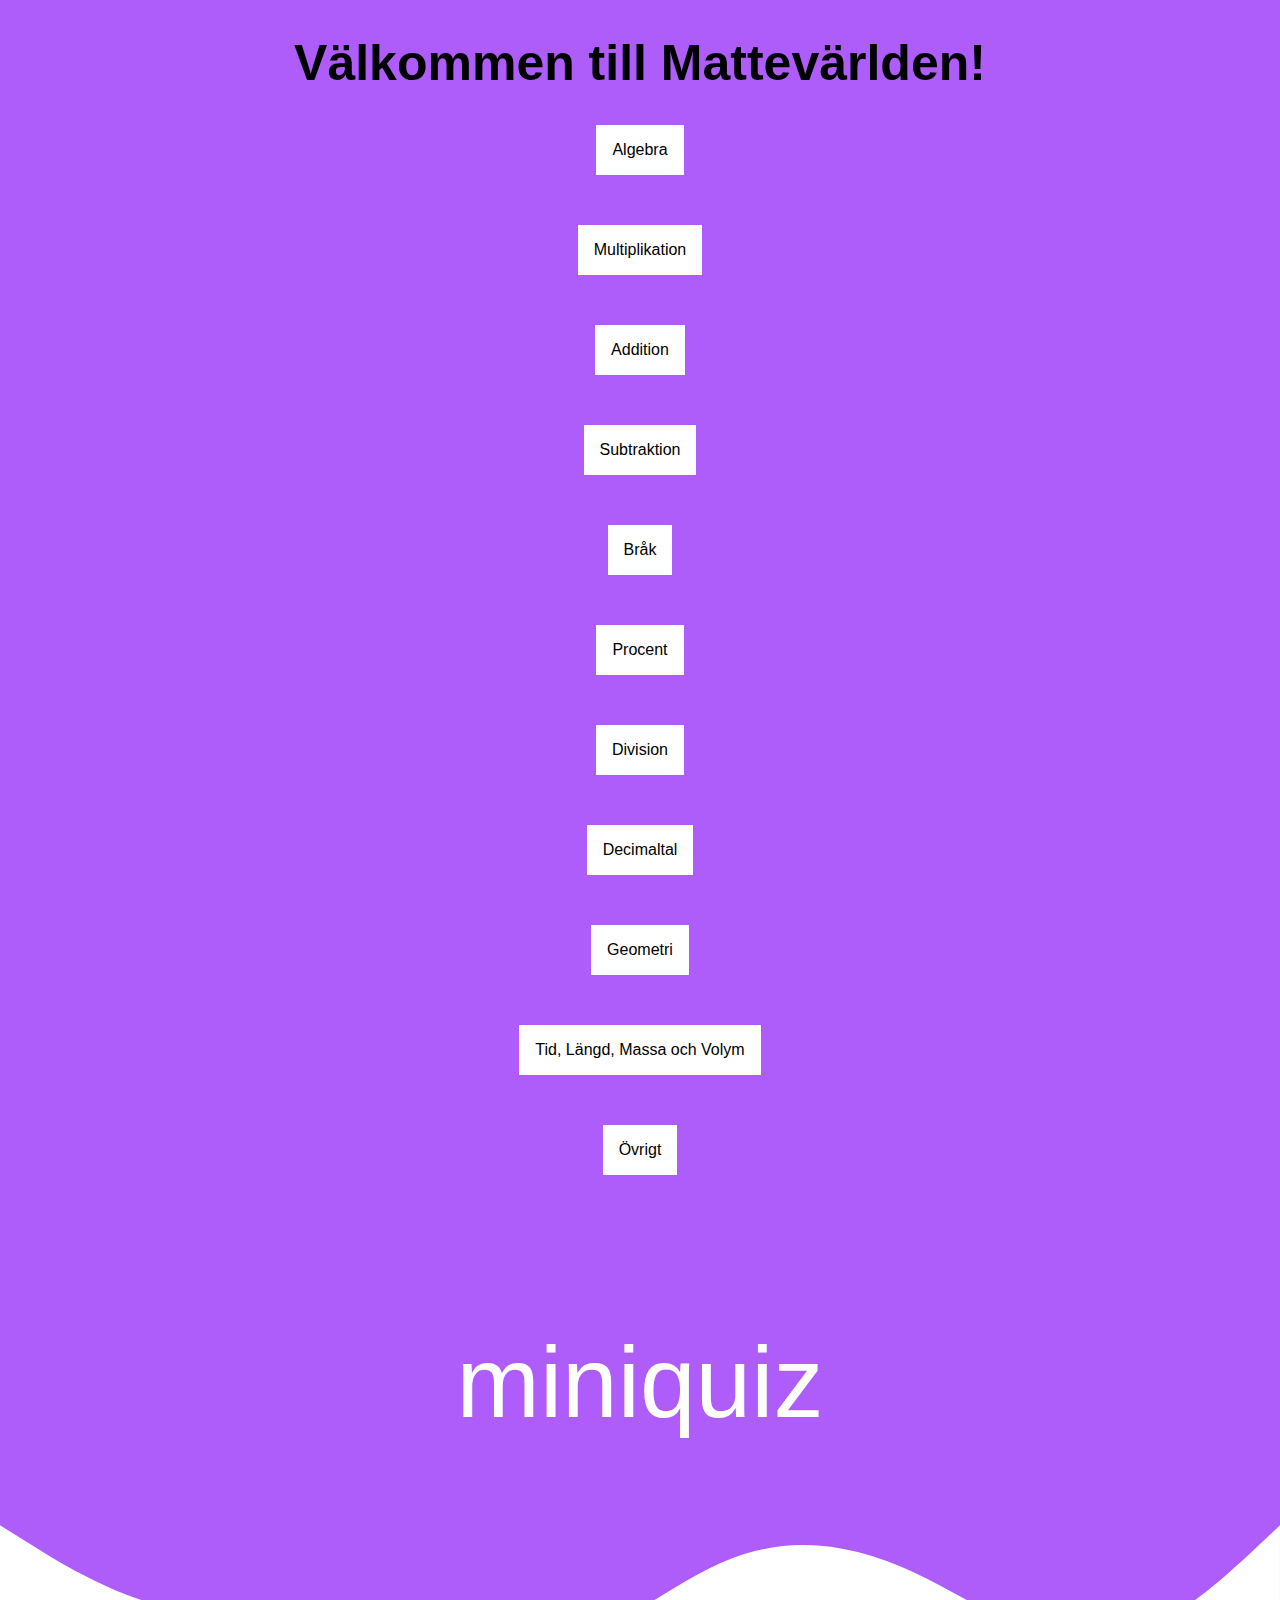
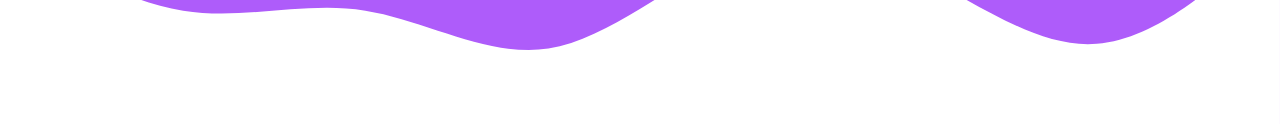
==== index.html @ a04ed762 "Merge branch 'main' into main" ====
<!DOCTYPE html> 
<html>
    <body>
        <head>
            <script src="script.js"></script>
            <link rel="preconnect" href="https://fonts.gstatic.com">
 
            <link href="https://fonts.googleapis.com/css2?family=Cairo&display=swap" rel="stylesheet"> 
            <link rel="stylesheet" href="css.css">
            <meta name="viewport" content="width-device-width, initial-scale=1.0, maximum-scale=1.0, user-scalable=0">
            <title>Mattevärlden</title>

            <link href="https://fonts.googleapis.com/css2?family=Cairo&display=swap" rel="stylesheet"> <link rel="stylesheet" href="css.css">
            <meta name="viewport" content="width-device-width, initial-scale=1.0, maximum-scale=1.0, user-scalable=0">
 
        </head>
        <h1 class="välkommen">Välkommen till Mattevärlden!</h1>
        <div class="margin-bottom">
            <div class="dropdown">
                <button class="dropbtn">Algebra</button>
                <div class="center">
                    <div class="dropdown-content">
                        <a href="https://www.youtube.com/watch?v=0Ds8LpSkqWY">Algebramaskinen</a>
                        <a href="http://www.matteva.fi/algebra/index.html">matteva algebra</a>
                        <a href="https://www.kimsmatematik.com/algebra.html">Kims matematik algebra</a>
                        <a href="https://www.elevspel.se/amnen/matematik/7402-algebra-grunderna.html">elevspel grunderna algebra</a>
                    </div>
                </div>
            </div>
        </div>
        <div class="margin-bottom">
            <div class="dropdown">
                <button class="dropbtn">Multiplikation</button>
                <div class="center">
                    <div class="dropdown-content">
                        <a href="http://www.matteva.fi/huvudrakning/tabellerna.html">Multiplikationstabeller Matteva </a>
                        <a href=https://www.elevspel.se/amnen/matematik/multiplikation.html>elevspel multiplikation</a>
                        <a href=https://www.kimsmatematik.com/multiplikation.html>Kims matematik multiplikation</a>
                        <a href="https://www.youtube.com/watch?v=QqYTL4wfKlo&list=PLWqUkjggl9QwS7i_dZrJ0aIA1PN2AF0GY">Gåspennan 2:an Multiplikationstabell</a>
                        <a href="https://www.youtube.com/watch?v=zatueLO0IRU&list=PLWqUkjggl9QwS7i_dZrJ0aIA1PN2AF0GY&index=3">Gåspennan 3:an Multiplikationstabell</a>
                        <a href="https://www.youtube.com/watch?v=xHz5SS0JpMU&list=PLWqUkjggl9QwS7i_dZrJ0aIA1PN2AF0GY&index=2">Gåspennan 4:an Multiplikationstabell</a>
                        <a href="https://www.youtube.com/watch?v=DYUSud6bGHw&list=PLWqUkjggl9QwS7i_dZrJ0aIA1PN2AF0GY&index=4">Gåspennan 5:an Multiplikationstabell</a>
                        <a href="https://www.youtube.com/watch?v=RJeK7eruksA&list=PLWqUkjggl9QwS7i_dZrJ0aIA1PN2AF0GY&index=5">Gåspennan 6:an Multiplikationstabell</a>
                        <a href="https://www.youtube.com/watch?v=IQt0b15n0yI&list=PLWqUkjggl9QwS7i_dZrJ0aIA1PN2AF0GY&index=6">Gåspennan 7:an Multiplikationstabell</a>
                        <a href="https://www.youtube.com/watch?v=Jrm916RnT2Y&list=PLWqUkjggl9QwS7i_dZrJ0aIA1PN2AF0GY&index=8">Gåspennan 8:an Multiplikationstabell</a>
                        <a href="https://www.youtube.com/watch?v=sK-Ppu2NeN8&list=PLWqUkjggl9QwS7i_dZrJ0aIA1PN2AF0GY&index=7">Gåspennan 9:an Multiplikationstabell</a>
                    </div>
                </div>
            </div>
        </div>
        <div class="margin-bottom">
            <div class="dropdown">
                <button class="dropbtn">Addition</button>
                <div class="center">
                    <div class="dropdown-content">
                        <a href="https://www.kimsmatematik.com/subtraktion.html">Kims matematik addition</a>
                        <a href=https://www.elevspel.se/amnen/matematik/addition.html>Elevspel Addition</a>
                    </div>
                </div>
            </div>
        </div>
        <div class="margin-bottom">
            <div class="dropdown">
                <button class="dropbtn">Subtraktion</button>
                <div class="center">
                    <div class="dropdown-content">
                        <a href="#">N/A</a>
                        <a href="#">N/A</a>
                        <a href="#">N/A</a>
                    </div>
                </div>
            </div>
        </div>
        <div class="margin-bottom">
            <div class="dropdown">
                <button class="dropbtn">Bråk</button>
                <div class="center">
                    <div class="dropdown-content">
                        <a href="#">N/A</a>
                        <a href="#">N/A</a>
                        <a href="#">N/A</a>
                    </div>
                </div>
            </div>
        </div>
        <div class="margin-bottom">
            <div class="dropdown">
                <button class="dropbtn">Procent</button>
                <div class="center">
                    <div class="dropdown-content">
                        <a href="#">N/A</a>
                        <a href="#">N/A</a>
                        <a href="#">N/A</a>
                    </div>
                </div>
            </div>
        </div>
        <div class="margin-bottom">
            <div class="dropdown">
                <button class="dropbtn">Division</button>
                <div class="center">
                    <div class="dropdown-content">
                        <a href="#">N/A</a>
                        <a href="#">N/A</a>
                        <a href="#">N/A</a>
                    </div>
                </div>
            </div>
        </div>
        <div class="margin-bottom">
            <div class="dropdown">
                <button class="dropbtn">Decimaltal</button>
                <div class="center">
                    <div class="dropdown-content">
                        <a href="#">N/A</a>
                        <a href="#">N/A</a>
                        <a href="#">N/A</a>
                    </div>
                </div>
            </div>
        </div>
        <div class="margin-bottom">
            <div class="dropdown">
                <button class="dropbtn">Geometri</button>
                <div class="center">
                    <div class="dropdown-content">
                        <a href="#">N/A</a>
                        <a href="#">N/A</a>
                        <a href="#">N/A</a>
                    </div>
                </div>
            </div>
        </div>
        <div class="margin-bottom">
            <div class="dropdown">
                <button class="dropbtn">Tid, Längd, Massa och Volym</button>
                <div class="center">
                    <div class="dropdown-content">
                        <a href="#">N/A</a>
                        <a href="#">N/A</a>
                        <a href="#">N/A</a>
                    </div>
                </div>
            </div>
        </div>
        <div class="margin-bottom">
            <div class="extra-margin">
                <div class="dropdown">
                    <button class="dropbtn">Övrigt</button>
                    <div class="center">
                        <div class="dropdown-content">
                            <a href="https://nomp.se/start/">nomp</a>
                            <a href="http://www.matteva.fi/">matteva</a>
                            <a href="https://www.elevspel.se/amnen/matematik/">elevspel</a>
                            <a href="www.webbmatte.se">webbmatte</a> 
                            <a href="https://www.kimsmatematik.com/">Kims mattematik</a>
                            <a href="http://ncm.gu.se/2664">ncm.gu.se</a>
                            <a href="http://ncm.gu.se/stravorna">ncm.gu.se övningar</a>
                            <a href="https://www.matteboken.se/">Matteboken.se</a>
                            <a href="https://plejtv.se/">Plejtv.se</a>
                            <a href="http://ncm.gu.se/2664">Kängrumatte</a>
                            <a href="https://www.skolverket.se/undervisning/grundskolan/bedomning-i-grundskolan/bedomningsstod-i-amnen-i-grundskolan/bedomningsstod-matematik-grundskolan">Skolverket Diamant</a>
                        </div>
                    </div>
                </div>
            </div>
        </div>
        <div class="miniquiz">
            <a href="miniquiz/miniquiz.html" class="miniquiz-text">miniquiz</a>
        </div>
        <svg class="zao" xmlns="http://www.w3.org/2000/svg" viewBox="0 0 1440 320"><path fill="white" fill-opacity="1" d="M0,96L34.3,117.3C68.6,139,137,181,206,192C274.3,203,343,181,411,192C480,203,549,245,617,234.7C685.7,224,754,160,823,133.3C891.4,107,960,117,1029,149.3C1097.1,181,1166,235,1234,229.3C1302.9,224,1371,160,1406,128L1440,96L1440,320L1405.7,320C1371.4,320,1303,320,1234,320C1165.7,320,1097,320,1029,320C960,320,891,320,823,320C754.3,320,686,320,617,320C548.6,320,480,320,411,320C342.9,320,274,320,206,320C137.1,320,69,320,34,320L0,320Z"></path></svg>
    </body>
 
</html>
---- css.css ----
.välkommen
{
    color:black;
    text-align:center;
    font-size: 50px;
    font-family: sans-serif;
}

p
{
    font-family:'Cairo', sans-serif;
 
    font-size: 20px; 
    text-align: center;  

    font-size: 30px;
    text-align: center;
 
}

body 
{
    background:lightskyblue;
}

.wallapåjalla
{
    font-family: 'Cairo', sans-serif;
    text-align:center;
    font-size: 20px;
    margin: 36.5%;
    margin-bottom:10%;
}

a
{

}

.matteva
{
    font-family:'Cairo', sans-serif;
}

.zao
{
    display:block;
    margin: 0;
    font-family:'Cairo', sans-serif;
}

.mattevaalgebra
{
    font-family:'Cairo', sans-serif; 
}

.algebra
{
    font-family:'Cairo', sans-serif;
    font-size: 30px;
}

.kimsmattemulti
{
    font-size: 20px; 
    font-family:'Cairo', sans-serif;
}

.addition, .subtraktion, .Multiplikation, .övrigt, .bråk, .procent, .division, .decimaltal, .Geometri, .tidmassalängvolym, .mattevamultiplikationtabell
{
    font-size:30px;
    font-family: 'Cairo', sans-serif;
    text-align: center;
}

body
{
    margin: 0;
}

.gåspennan
{
    font-size: 20px;
    font-family:'Cairo', sans-serif ;
    text-align: center;
}

.gåspennan3
{
    font-size: 20px;
    font-family:'Cairo', sans-serif ;
    text-align: center;
}

.gåspennan4
{
    font-size: 20px;
    font-family:'Cairo', sans-serif ;
    text-align: center;
}

.gåspennan5
{
    font-size: 20px;
    font-family:'Cairo', sans-serif ;
    text-align: center;
}

.gåspennan6
{
    font-size: 20px;
    font-family:'Cairo', sans-serif ;
    text-align: center;
}
 


 
.gåspennan7
{
    font-size: 20px;
    font-family:'Cairo', sans-serif ;
    text-align: center;
}



 
.gåspennan8
{
    font-size: 20px;
    font-family:'Cairo', sans-serif ;
    text-align: center;
}
 


 
.gåspennan9
{
    font-size: 20px;
    font-family:'Cairo', sans-serif ;
    text-align: center;
}
 


 
.elevspelpluss
{
    font-size: 20px;
    font-family:'Cairo', sans-serif ;
    text-align: center;
}
 

.dropbtn 
{
    background-color: white;
    color: black;
    padding: 16px;
    font-size: 16px;
    border: none;
    display: block;
    margin-left: auto;
    margin-right: auto;
}

.center
{
    margin-left: auto;
    margin-right: auto;
    width: 200px;
}

.dropdown 
{
    position: relative;
    display: inline-block;
    width: 100%;
}
  
.dropdown-content 
{
    display: none;
    position: absolute;
    background-color: #f1f1f1;
    min-width: 160px;
    box-shadow: 0px 8px 16px 0px rgba(0,0,0,0.2);
    z-index: 1;
}
  
.dropdown-content a 
{
    color: black;
    padding: 12px 16px;
    text-decoration: none;
    display: block;
}
  
.dropdown-content a:hover {background-color: #ddd;}

.dropdown:hover .dropdown-content {display: block;}
  
.dropdown:hover .dropbtn {background-color: whitesmoke;}

.margin-bottom
{
    margin-bottom: 50px;
}

.extra-margin
{
    margin-bottom: 150px;
 
}

.miniquiz
{
    font-size: 100px;
    width: 100%;
    margin-bottom: none;
    font-family: sans-serif;
}

.miniquiz-text
{
    text-decoration: none;
    color: white;
    text-align: center;
    display: block;

 
}
---- css.css ----
.välkommen
{
    color:black;
    text-align:center;
    font-size: 50px;
    font-family: sans-serif;
}

p
{
    font-family:'Cairo', sans-serif;
 
    font-size: 20px; 
    text-align: center;  

    font-size: 30px;
    text-align: center;
 
}

body 
{
    background:lightskyblue;
}

.wallapåjalla
{
    font-family: 'Cairo', sans-serif;
    text-align:center;
    font-size: 20px;
    margin: 36.5%;
    margin-bottom:10%;
}

a
{

}

.matteva
{
    font-family:'Cairo', sans-serif;
}

.zao
{
    display:block;
    margin: 0;
    font-family:'Cairo', sans-serif;
}

.mattevaalgebra
{
    font-family:'Cairo', sans-serif; 
}

.algebra
{
    font-family:'Cairo', sans-serif;
    font-size: 30px;
}

.kimsmattemulti
{
    font-size: 20px; 
    font-family:'Cairo', sans-serif;
}

.addition, .subtraktion, .Multiplikation, .övrigt, .bråk, .procent, .division, .decimaltal, .Geometri, .tidmassalängvolym, .mattevamultiplikationtabell
{
    font-size:30px;
    font-family: 'Cairo', sans-serif;
    text-align: center;
}

body
{
    margin: 0;
}

.gåspennan
{
    font-size: 20px;
    font-family:'Cairo', sans-serif ;
    text-align: center;
}

.gåspennan3
{
    font-size: 20px;
    font-family:'Cairo', sans-serif ;
    text-align: center;
}

.gåspennan4
{
    font-size: 20px;
    font-family:'Cairo', sans-serif ;
    text-align: center;
}

.gåspennan5
{
    font-size: 20px;
    font-family:'Cairo', sans-serif ;
    text-align: center;
}

.gåspennan6
{
    font-size: 20px;
    font-family:'Cairo', sans-serif ;
    text-align: center;
}
 


 
.gåspennan7
{
    font-size: 20px;
    font-family:'Cairo', sans-serif ;
    text-align: center;
}



 
.gåspennan8
{
    font-size: 20px;
    font-family:'Cairo', sans-serif ;
    text-align: center;
}
 


 
.gåspennan9
{
    font-size: 20px;
    font-family:'Cairo', sans-serif ;
    text-align: center;
}
 


 
.elevspelpluss
{
    font-size: 20px;
    font-family:'Cairo', sans-serif ;
    text-align: center;
}
 

.dropbtn 
{
    background-color: white;
    color: black;
    padding: 16px;
    font-size: 16px;
    border: none;
    display: block;
    margin-left: auto;
    margin-right: auto;
}

.center
{
    margin-left: auto;
    margin-right: auto;
    width: 200px;
}

.dropdown 
{
    position: relative;
    display: inline-block;
    width: 100%;
}
  
.dropdown-content 
{
    display: none;
    position: absolute;
    background-color: #f1f1f1;
    min-width: 160px;
    box-shadow: 0px 8px 16px 0px rgba(0,0,0,0.2);
    z-index: 1;
}
  
.dropdown-content a 
{
    color: black;
    padding: 12px 16px;
    text-decoration: none;
    display: block;
}
  
.dropdown-content a:hover {background-color: #ddd;}

.dropdown:hover .dropdown-content {display: block;}
  
.dropdown:hover .dropbtn {background-color: whitesmoke;}

.margin-bottom
{
    margin-bottom: 50px;
}

.extra-margin
{
    margin-bottom: 150px;
 
}

.miniquiz
{
    font-size: 100px;
    width: 100%;
    margin-bottom: none;
    font-family: sans-serif;
}

.miniquiz-text
{
    text-decoration: none;
    color: white;
    text-align: center;
    display: block;

 
}
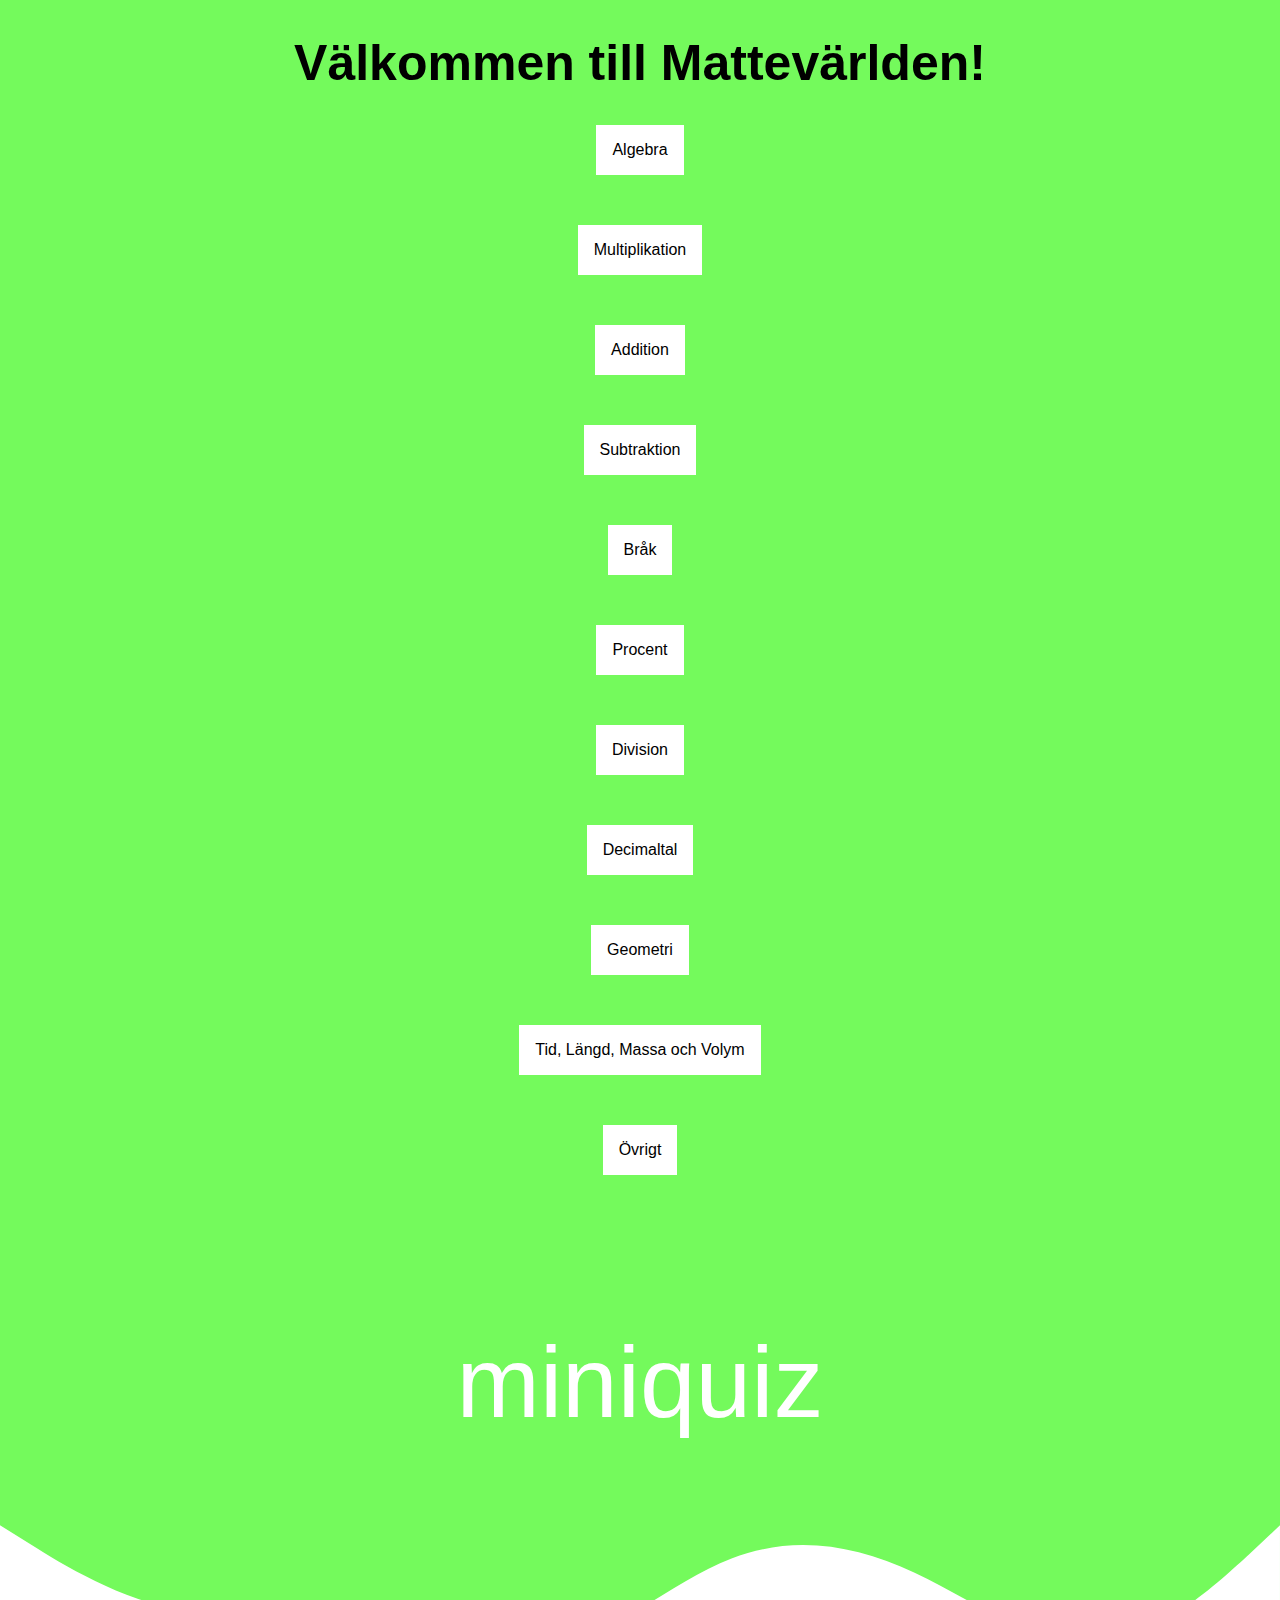
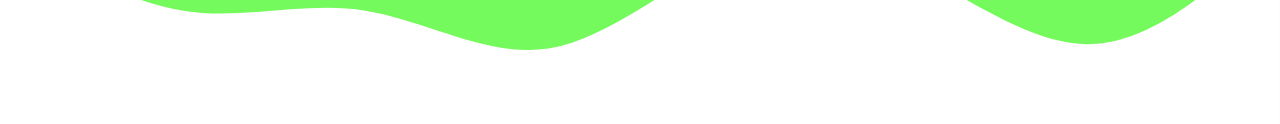
==== commit f0a216f0: "yes" ====
--- a/index.html
+++ b/index.html
@@ -4,12 +4,10 @@
         <head>
             <script src="script.js"></script>
             <link rel="preconnect" href="https://fonts.gstatic.com">
- 
             <link href="https://fonts.googleapis.com/css2?family=Cairo&display=swap" rel="stylesheet"> 
             <link rel="stylesheet" href="css.css">
             <meta name="viewport" content="width-device-width, initial-scale=1.0, maximum-scale=1.0, user-scalable=0">
             <title>Mattevärlden</title>
-
             <link href="https://fonts.googleapis.com/css2?family=Cairo&display=swap" rel="stylesheet"> <link rel="stylesheet" href="css.css">
             <meta name="viewport" content="width-device-width, initial-scale=1.0, maximum-scale=1.0, user-scalable=0">
  
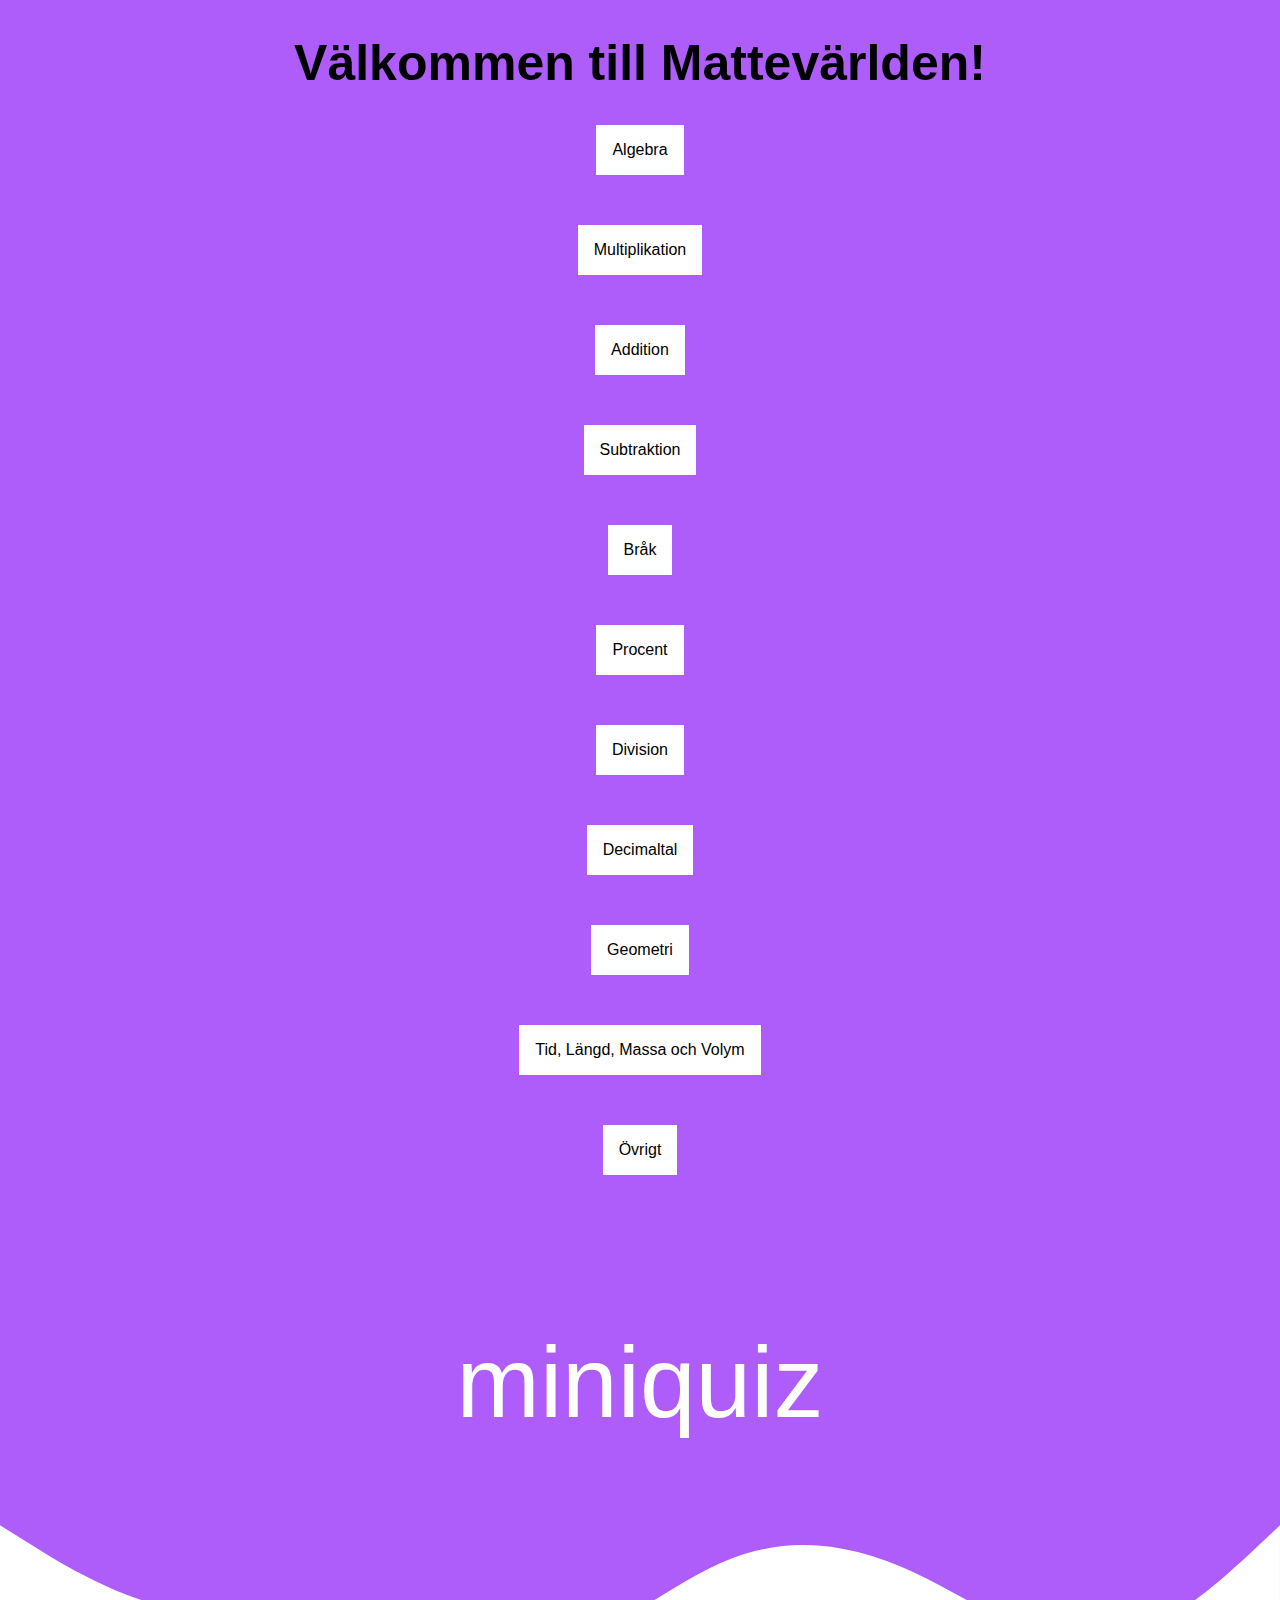
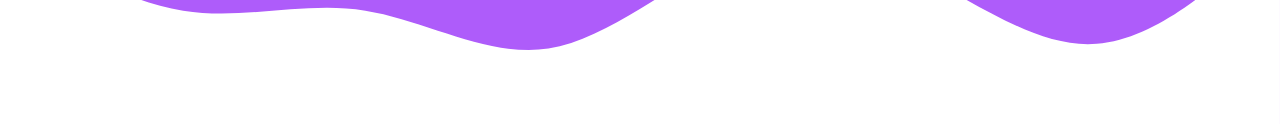
==== commit 45fbe0af: "Merge branch 'main' into main" ====
--- a/index.html
+++ b/index.html
@@ -4,10 +4,18 @@
         <head>
             <script src="script.js"></script>
             <link rel="preconnect" href="https://fonts.gstatic.com">
+ 
+
+ 
+ 
             <link href="https://fonts.googleapis.com/css2?family=Cairo&display=swap" rel="stylesheet"> 
             <link rel="stylesheet" href="css.css">
             <meta name="viewport" content="width-device-width, initial-scale=1.0, maximum-scale=1.0, user-scalable=0">
             <title>Mattevärlden</title>
+ 
+
+
+ 
             <link href="https://fonts.googleapis.com/css2?family=Cairo&display=swap" rel="stylesheet"> <link rel="stylesheet" href="css.css">
             <meta name="viewport" content="width-device-width, initial-scale=1.0, maximum-scale=1.0, user-scalable=0">
  
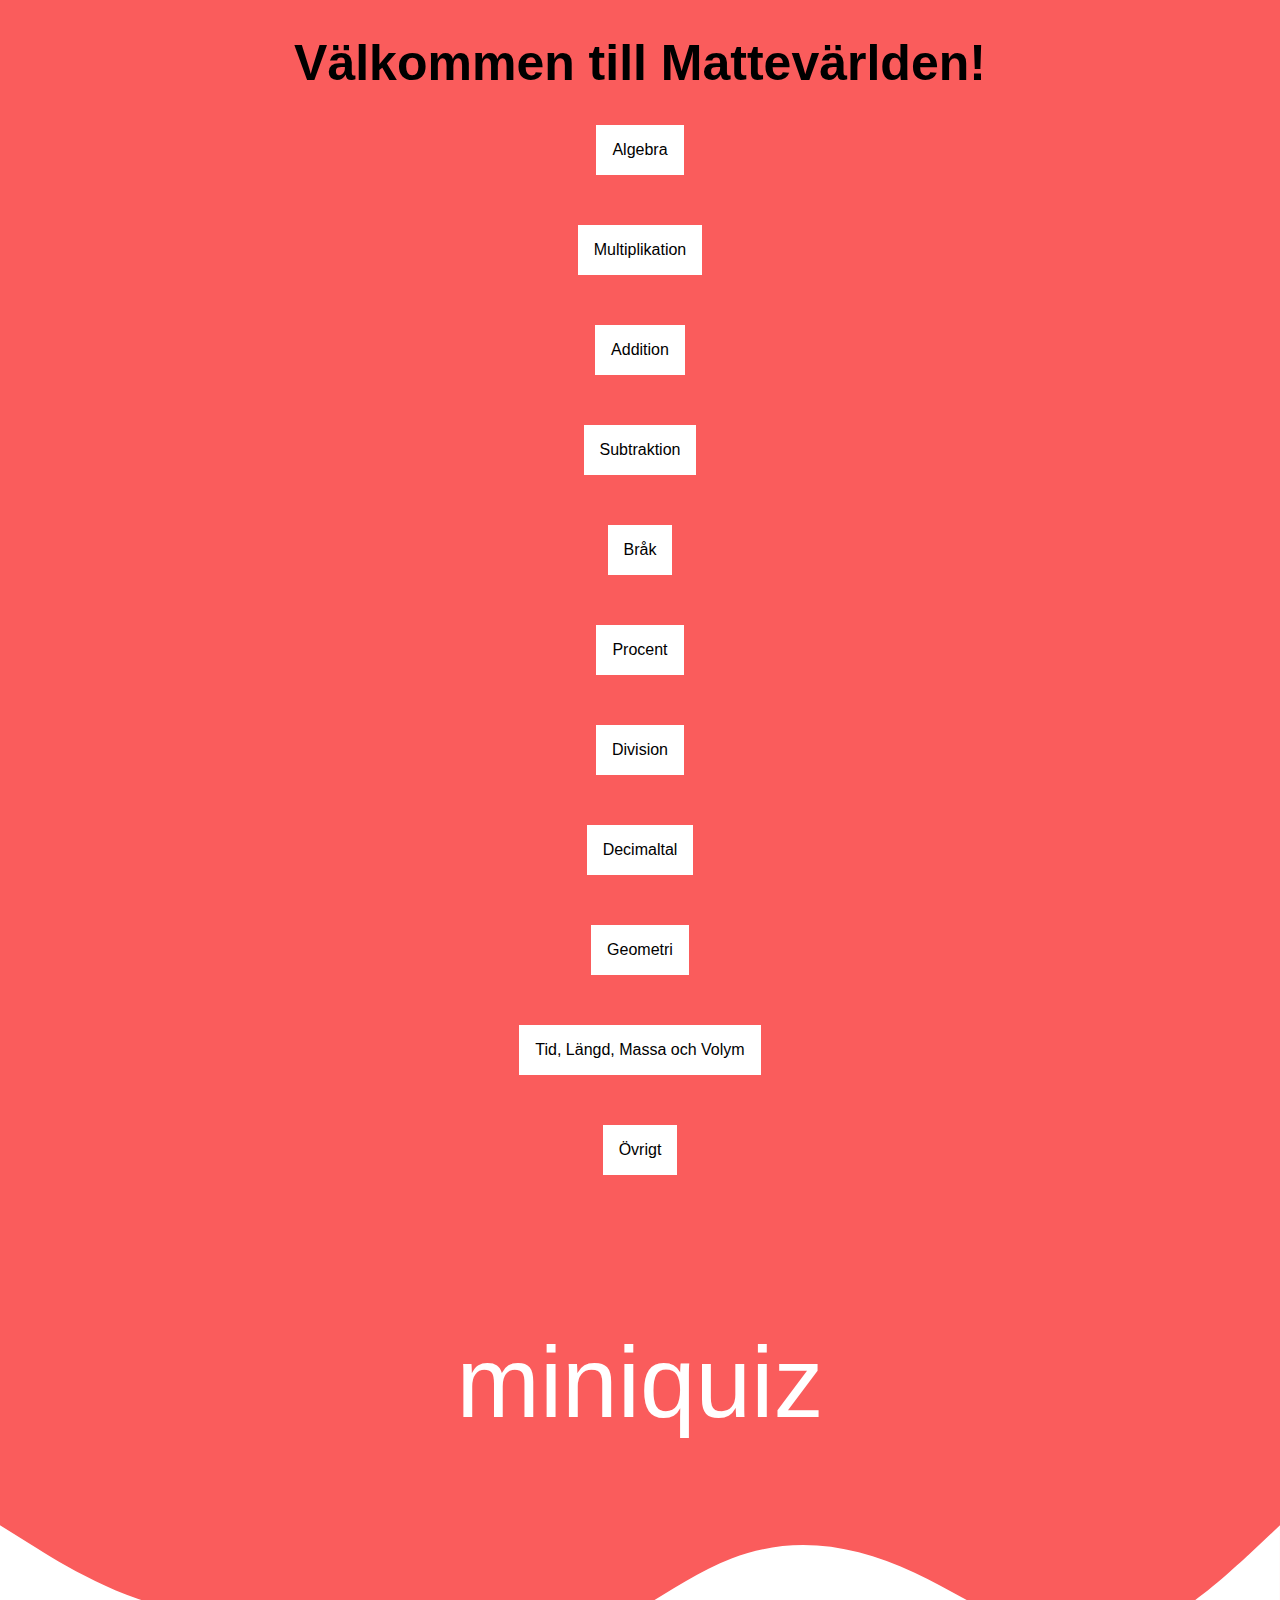
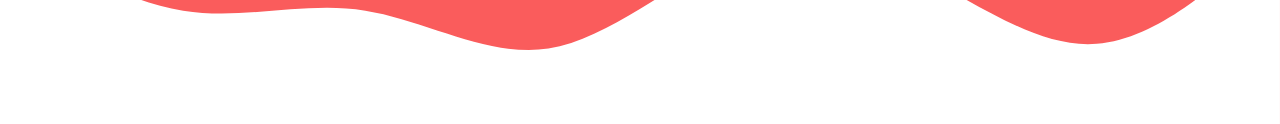
==== commit cdd3c353: "pls ffs" ====
--- a/index.html
+++ b/index.html
@@ -18,7 +18,6 @@
  
             <link href="https://fonts.googleapis.com/css2?family=Cairo&display=swap" rel="stylesheet"> <link rel="stylesheet" href="css.css">
             <meta name="viewport" content="width-device-width, initial-scale=1.0, maximum-scale=1.0, user-scalable=0">
- 
         </head>
         <h1 class="välkommen">Välkommen till Mattevärlden!</h1>
         <div class="margin-bottom">
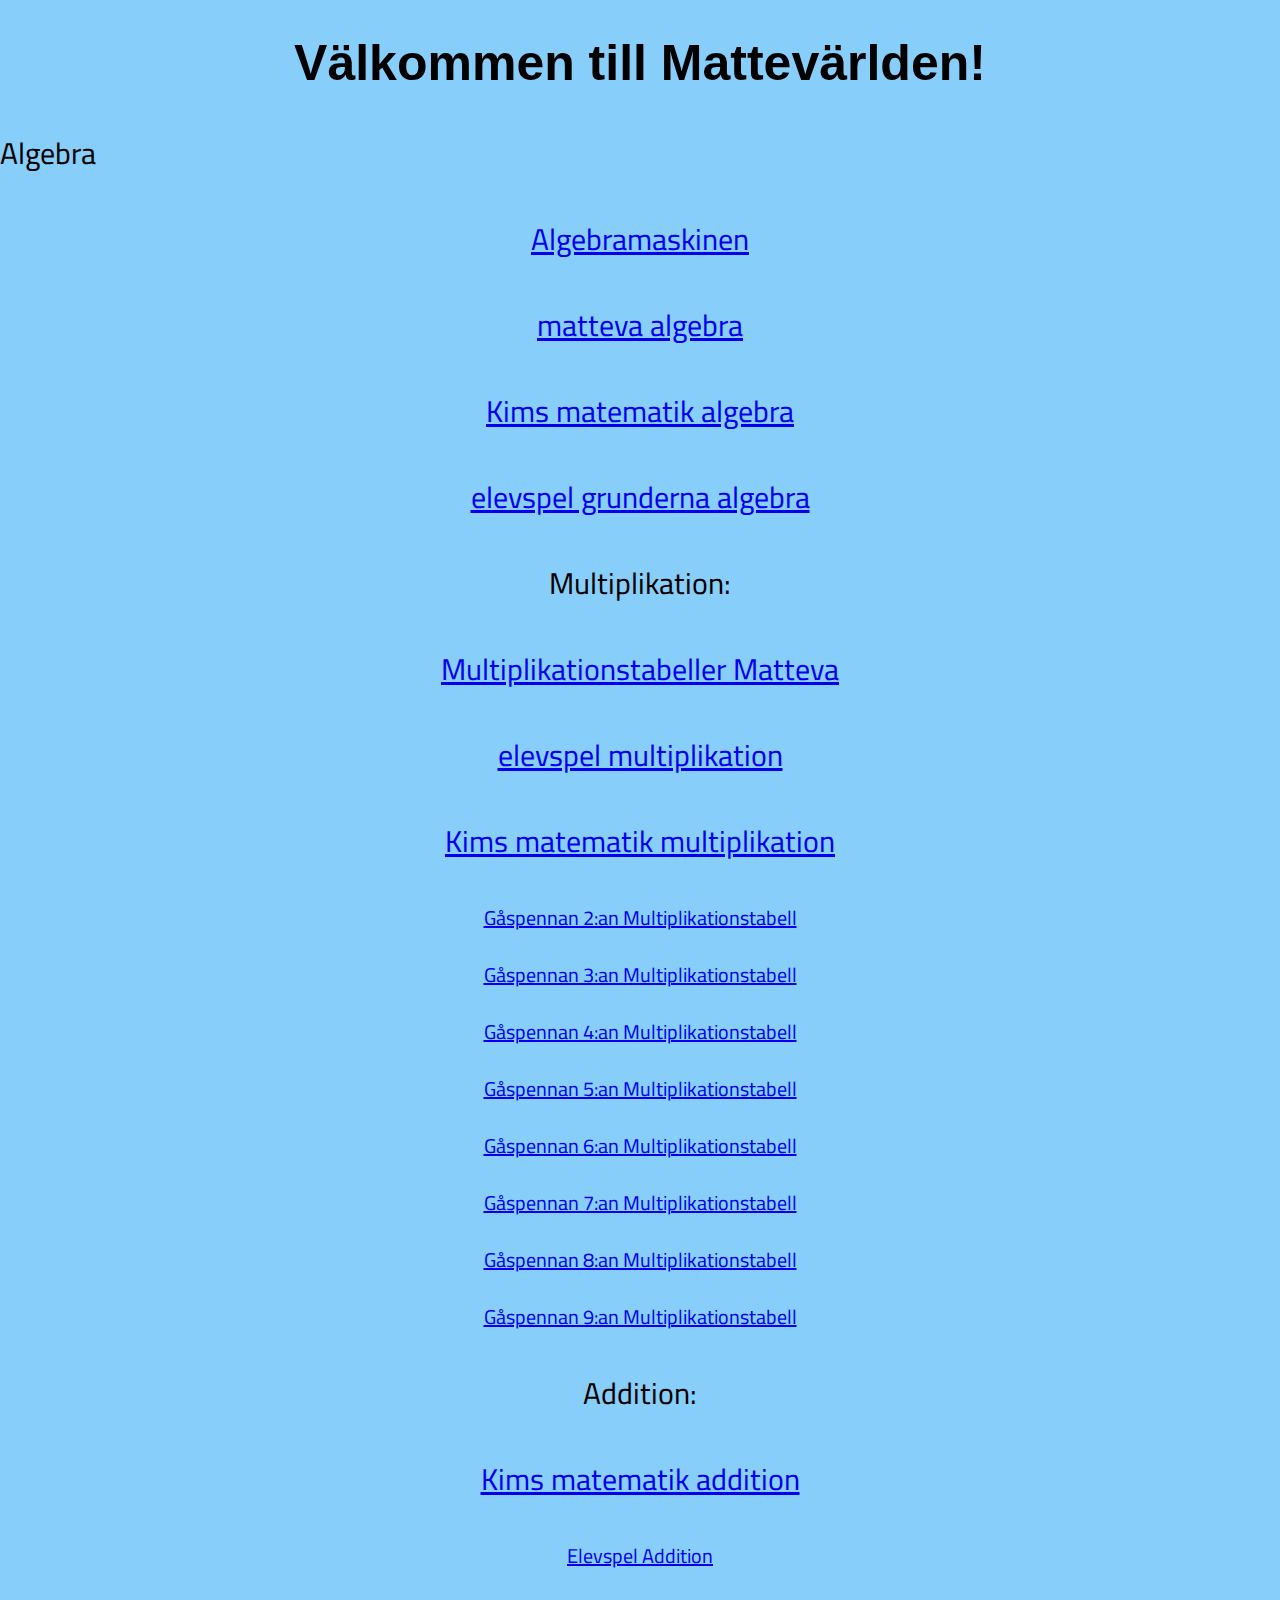
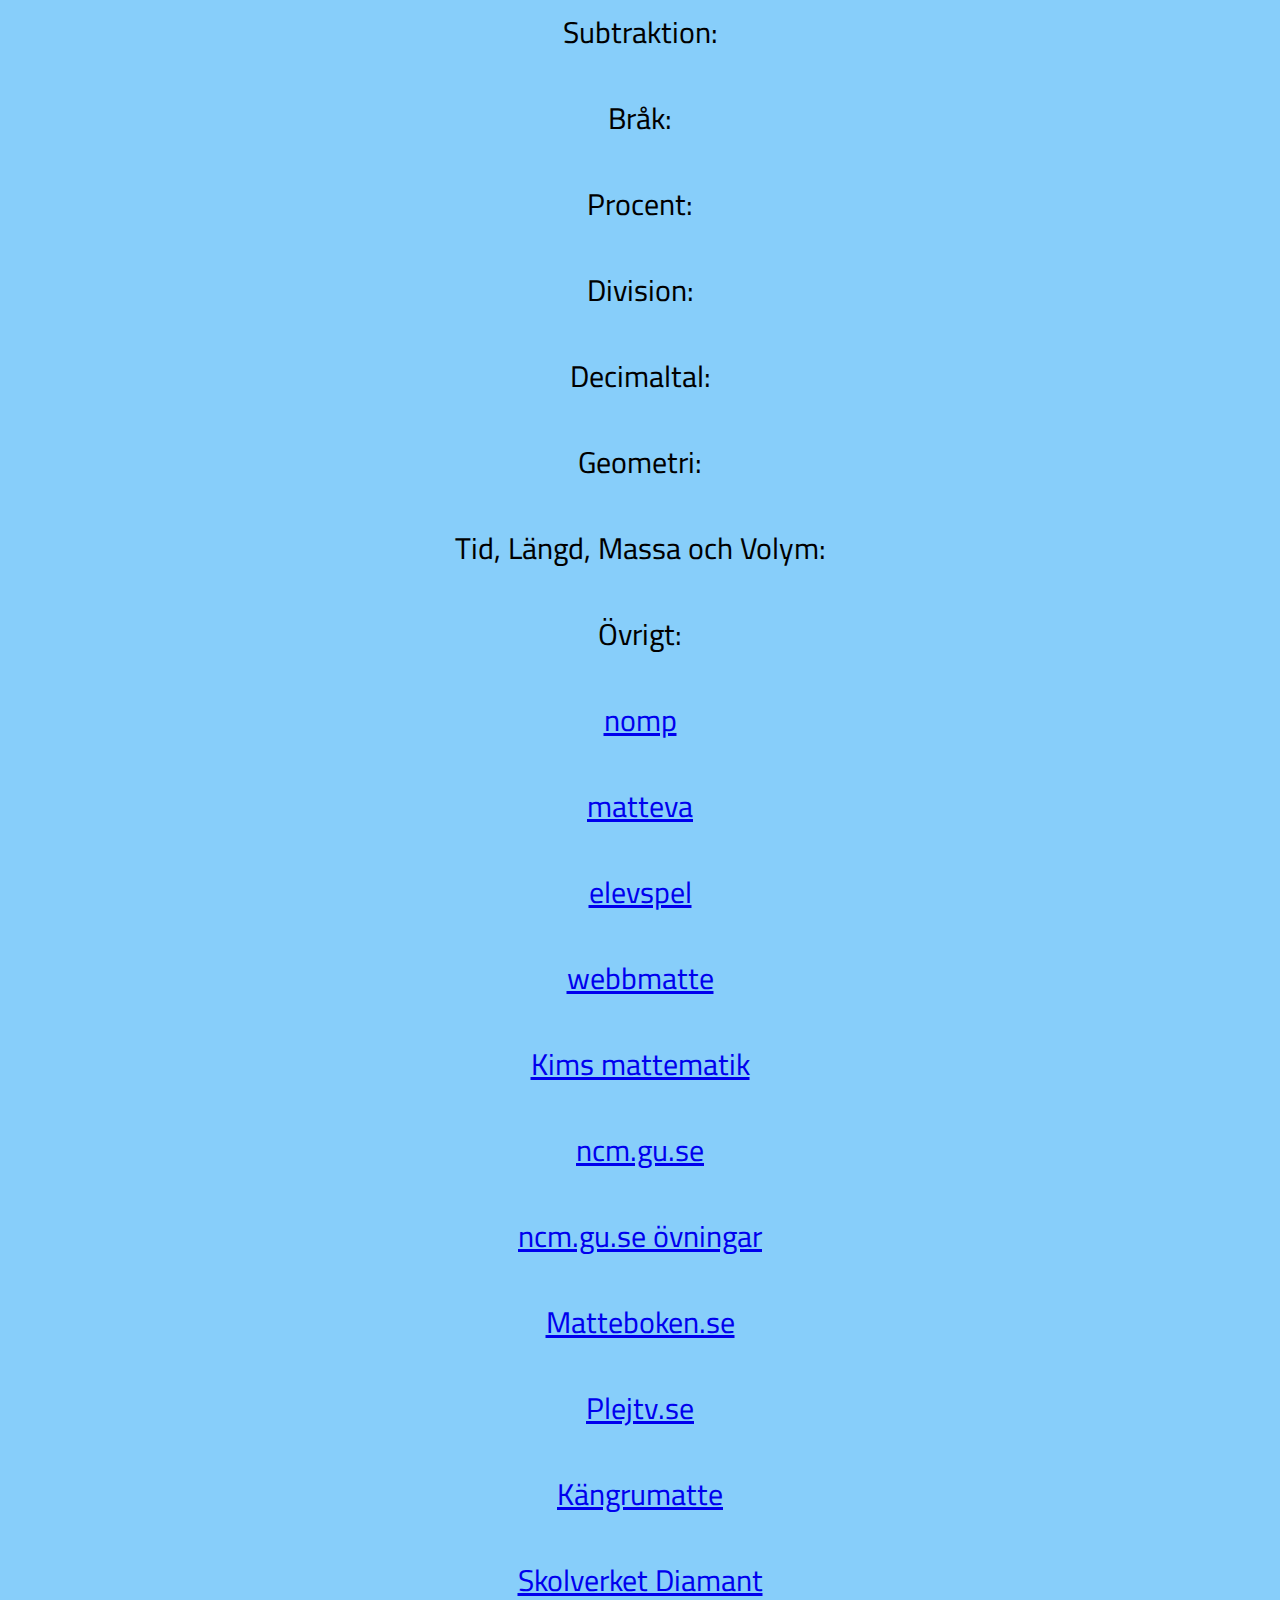
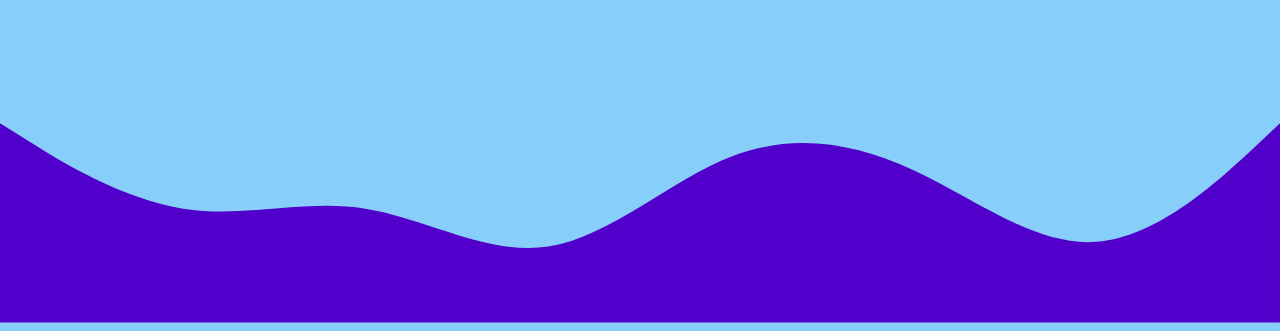
==== commit 5752075e: "Update index.html" ====
--- a/index.html
+++ b/index.html
@@ -1,184 +1,68 @@
-<!DOCTYPE html> 
+<!DOCTYPE html>
 <html>
-    <body>
-        <head>
-            <script src="script.js"></script>
-            <link rel="preconnect" href="https://fonts.gstatic.com">
- 
+<body>
+<head><link rel="preconnect" href="https://fonts.gstatic.com">
+    <link href="https://fonts.googleapis.com/css2?family=Cairo&display=swap" rel="stylesheet"> <link rel="stylesheet" href="css.css"></head>
 
- 
- 
-            <link href="https://fonts.googleapis.com/css2?family=Cairo&display=swap" rel="stylesheet"> 
-            <link rel="stylesheet" href="css.css">
-            <meta name="viewport" content="width-device-width, initial-scale=1.0, maximum-scale=1.0, user-scalable=0">
-            <title>Mattevärlden</title>
- 
+<h1 class="välkommen">Välkommen till Mattevärlden!</h1>
+
+<div class="algebra">Algebra</div>
+<p class="Dropdown"> <a href="https://www.youtube.com/watch?v=0Ds8LpSkqWY">Algebramaskinen</a></p>
+<p class="Dropdown"> <a href="http://www.matteva.fi/algebra/index.html">matteva algebra</a> </p>
+<p class="Dropdown"> <a href="https://www.kimsmatematik.com/algebra.html">Kims matematik algebra</a> </p>
+<p class="Dropdown"> <a href="https://www.elevspel.se/amnen/matematik/7402-algebra-grunderna.html">elevspel grunderna algebra</a> </p>
+
+<p class="Multiplikation">Multiplikation:</p>
+<p class="mattevamultiplikationtabell"> <a href="http://www.matteva.fi/huvudrakning/tabellerna.html">Multiplikationstabeller Matteva </a></p>
+<p class="elevspel multiplika"> <a href=https://www.elevspel.se/amnen/matematik/multiplikation.html>elevspel multiplikation</a> </p>
+<p class="Kimsmattemulti"> <a href=https://www.kimsmatematik.com/multiplikation.html>Kims matematik multiplikation</a></p>
+<p class="gåspennan"> <a href="https://www.youtube.com/watch?v=QqYTL4wfKlo&list=PLWqUkjggl9QwS7i_dZrJ0aIA1PN2AF0GY">Gåspennan 2:an Multiplikationstabell</a> </p>
+<p class="gåspennan 3"> <a href="https://www.youtube.com/watch?v=zatueLO0IRU&list=PLWqUkjggl9QwS7i_dZrJ0aIA1PN2AF0GY&index=3">Gåspennan 3:an Multiplikationstabell</a></p>
+<p class="gåspennan 4"> <a href="https://www.youtube.com/watch?v=xHz5SS0JpMU&list=PLWqUkjggl9QwS7i_dZrJ0aIA1PN2AF0GY&index=2">Gåspennan 4:an Multiplikationstabell</a></p>
+<p class="gåspennan 5"> <a href="https://www.youtube.com/watch?v=DYUSud6bGHw&list=PLWqUkjggl9QwS7i_dZrJ0aIA1PN2AF0GY&index=4">Gåspennan 5:an Multiplikationstabell</a></p>
+<p class="gåspennan 6"> <a href="https://www.youtube.com/watch?v=RJeK7eruksA&list=PLWqUkjggl9QwS7i_dZrJ0aIA1PN2AF0GY&index=5">Gåspennan 6:an Multiplikationstabell</a></p>
+<p class="gåspennan 7"> <a href="https://www.youtube.com/watch?v=IQt0b15n0yI&list=PLWqUkjggl9QwS7i_dZrJ0aIA1PN2AF0GY&index=6">Gåspennan 7:an Multiplikationstabell</a></p>
+<p class="gåspennan 8"> <a href="https://www.youtube.com/watch?v=Jrm916RnT2Y&list=PLWqUkjggl9QwS7i_dZrJ0aIA1PN2AF0GY&index=8">Gåspennan 8:an Multiplikationstabell</a></p>
+<p class="gåspennan 9"> <a href="https://www.youtube.com/watch?v=sK-Ppu2NeN8&list=PLWqUkjggl9QwS7i_dZrJ0aIA1PN2AF0GY&index=7">Gåspennan 9:an Multiplikationstabell</a></p>
 
 
- 
-            <link href="https://fonts.googleapis.com/css2?family=Cairo&display=swap" rel="stylesheet"> <link rel="stylesheet" href="css.css">
-            <meta name="viewport" content="width-device-width, initial-scale=1.0, maximum-scale=1.0, user-scalable=0">
-        </head>
-        <h1 class="välkommen">Välkommen till Mattevärlden!</h1>
-        <div class="margin-bottom">
-            <div class="dropdown">
-                <button class="dropbtn">Algebra</button>
-                <div class="center">
-                    <div class="dropdown-content">
-                        <a href="https://www.youtube.com/watch?v=0Ds8LpSkqWY">Algebramaskinen</a>
-                        <a href="http://www.matteva.fi/algebra/index.html">matteva algebra</a>
-                        <a href="https://www.kimsmatematik.com/algebra.html">Kims matematik algebra</a>
-                        <a href="https://www.elevspel.se/amnen/matematik/7402-algebra-grunderna.html">elevspel grunderna algebra</a>
-                    </div>
-                </div>
-            </div>
-        </div>
-        <div class="margin-bottom">
-            <div class="dropdown">
-                <button class="dropbtn">Multiplikation</button>
-                <div class="center">
-                    <div class="dropdown-content">
-                        <a href="http://www.matteva.fi/huvudrakning/tabellerna.html">Multiplikationstabeller Matteva </a>
-                        <a href=https://www.elevspel.se/amnen/matematik/multiplikation.html>elevspel multiplikation</a>
-                        <a href=https://www.kimsmatematik.com/multiplikation.html>Kims matematik multiplikation</a>
-                        <a href="https://www.youtube.com/watch?v=QqYTL4wfKlo&list=PLWqUkjggl9QwS7i_dZrJ0aIA1PN2AF0GY">Gåspennan 2:an Multiplikationstabell</a>
-                        <a href="https://www.youtube.com/watch?v=zatueLO0IRU&list=PLWqUkjggl9QwS7i_dZrJ0aIA1PN2AF0GY&index=3">Gåspennan 3:an Multiplikationstabell</a>
-                        <a href="https://www.youtube.com/watch?v=xHz5SS0JpMU&list=PLWqUkjggl9QwS7i_dZrJ0aIA1PN2AF0GY&index=2">Gåspennan 4:an Multiplikationstabell</a>
-                        <a href="https://www.youtube.com/watch?v=DYUSud6bGHw&list=PLWqUkjggl9QwS7i_dZrJ0aIA1PN2AF0GY&index=4">Gåspennan 5:an Multiplikationstabell</a>
-                        <a href="https://www.youtube.com/watch?v=RJeK7eruksA&list=PLWqUkjggl9QwS7i_dZrJ0aIA1PN2AF0GY&index=5">Gåspennan 6:an Multiplikationstabell</a>
-                        <a href="https://www.youtube.com/watch?v=IQt0b15n0yI&list=PLWqUkjggl9QwS7i_dZrJ0aIA1PN2AF0GY&index=6">Gåspennan 7:an Multiplikationstabell</a>
-                        <a href="https://www.youtube.com/watch?v=Jrm916RnT2Y&list=PLWqUkjggl9QwS7i_dZrJ0aIA1PN2AF0GY&index=8">Gåspennan 8:an Multiplikationstabell</a>
-                        <a href="https://www.youtube.com/watch?v=sK-Ppu2NeN8&list=PLWqUkjggl9QwS7i_dZrJ0aIA1PN2AF0GY&index=7">Gåspennan 9:an Multiplikationstabell</a>
-                    </div>
-                </div>
-            </div>
-        </div>
-        <div class="margin-bottom">
-            <div class="dropdown">
-                <button class="dropbtn">Addition</button>
-                <div class="center">
-                    <div class="dropdown-content">
-                        <a href="https://www.kimsmatematik.com/subtraktion.html">Kims matematik addition</a>
-                        <a href=https://www.elevspel.se/amnen/matematik/addition.html>Elevspel Addition</a>
-                    </div>
-                </div>
-            </div>
-        </div>
-        <div class="margin-bottom">
-            <div class="dropdown">
-                <button class="dropbtn">Subtraktion</button>
-                <div class="center">
-                    <div class="dropdown-content">
-                        <a href="#">N/A</a>
-                        <a href="#">N/A</a>
-                        <a href="#">N/A</a>
-                    </div>
-                </div>
-            </div>
-        </div>
-        <div class="margin-bottom">
-            <div class="dropdown">
-                <button class="dropbtn">Bråk</button>
-                <div class="center">
-                    <div class="dropdown-content">
-                        <a href="#">N/A</a>
-                        <a href="#">N/A</a>
-                        <a href="#">N/A</a>
-                    </div>
-                </div>
-            </div>
-        </div>
-        <div class="margin-bottom">
-            <div class="dropdown">
-                <button class="dropbtn">Procent</button>
-                <div class="center">
-                    <div class="dropdown-content">
-                        <a href="#">N/A</a>
-                        <a href="#">N/A</a>
-                        <a href="#">N/A</a>
-                    </div>
-                </div>
-            </div>
-        </div>
-        <div class="margin-bottom">
-            <div class="dropdown">
-                <button class="dropbtn">Division</button>
-                <div class="center">
-                    <div class="dropdown-content">
-                        <a href="#">N/A</a>
-                        <a href="#">N/A</a>
-                        <a href="#">N/A</a>
-                    </div>
-                </div>
-            </div>
-        </div>
-        <div class="margin-bottom">
-            <div class="dropdown">
-                <button class="dropbtn">Decimaltal</button>
-                <div class="center">
-                    <div class="dropdown-content">
-                        <a href="#">N/A</a>
-                        <a href="#">N/A</a>
-                        <a href="#">N/A</a>
-                    </div>
-                </div>
-            </div>
-        </div>
-        <div class="margin-bottom">
-            <div class="dropdown">
-                <button class="dropbtn">Geometri</button>
-                <div class="center">
-                    <div class="dropdown-content">
-                        <a href="#">N/A</a>
-                        <a href="#">N/A</a>
-                        <a href="#">N/A</a>
-                    </div>
-                </div>
-            </div>
-        </div>
-        <div class="margin-bottom">
-            <div class="dropdown">
-                <button class="dropbtn">Tid, Längd, Massa och Volym</button>
-                <div class="center">
-                    <div class="dropdown-content">
-                        <a href="#">N/A</a>
-                        <a href="#">N/A</a>
-                        <a href="#">N/A</a>
-                    </div>
-                </div>
-            </div>
-        </div>
-        <div class="margin-bottom">
-            <div class="extra-margin">
-                <div class="dropdown">
-                    <button class="dropbtn">Övrigt</button>
-                    <div class="center">
-                        <div class="dropdown-content">
-                            <a href="https://nomp.se/start/">nomp</a>
-                            <a href="http://www.matteva.fi/">matteva</a>
-                            <a href="https://www.elevspel.se/amnen/matematik/">elevspel</a>
-                            <a href="www.webbmatte.se">webbmatte</a> 
-                            <a href="https://www.kimsmatematik.com/">Kims mattematik</a>
-                            <a href="http://ncm.gu.se/2664">ncm.gu.se</a>
-                            <a href="http://ncm.gu.se/stravorna">ncm.gu.se övningar</a>
-                            <a href="https://www.matteboken.se/">Matteboken.se</a>
-                            <a href="https://plejtv.se/">Plejtv.se</a>
-                            <a href="http://ncm.gu.se/2664">Kängrumatte</a>
-                            <a href="https://www.skolverket.se/undervisning/grundskolan/bedomning-i-grundskolan/bedomningsstod-i-amnen-i-grundskolan/bedomningsstod-matematik-grundskolan">Skolverket Diamant</a>
-                        </div>
-                    </div>
-                </div>
-            </div>
-        </div>
-        <div class="miniquiz">
-            <a href="miniquiz/miniquiz.html" class="miniquiz-text">miniquiz</a>
-        </div>
-        <svg class="zao" xmlns="http://www.w3.org/2000/svg" viewBox="0 0 1440 320"><path fill="white" fill-opacity="1" d="M0,96L34.3,117.3C68.6,139,137,181,206,192C274.3,203,343,181,411,192C480,203,549,245,617,234.7C685.7,224,754,160,823,133.3C891.4,107,960,117,1029,149.3C1097.1,181,1166,235,1234,229.3C1302.9,224,1371,160,1406,128L1440,96L1440,320L1405.7,320C1371.4,320,1303,320,1234,320C1165.7,320,1097,320,1029,320C960,320,891,320,823,320C754.3,320,686,320,617,320C548.6,320,480,320,411,320C342.9,320,274,320,206,320C137.1,320,69,320,34,320L0,320Z"></path></svg>
-    </body>
- 
+
+
+<p class="addition">Addition:</h2>
+<p class="kimsmattepluss"> <a href="https://www.kimsmatematik.com/subtraktion.html">Kims matematik addition</a></p>
+<p class="elevspelpluss"> <a href=https://www.elevspel.se/amnen/matematik/addition.html>Elevspel Addition</a></p>
+
+
+
+<p class="subtraktion">Subtraktion:</p>
+
+<p class="bråk">Bråk:</p>
+
+<p class="procent">Procent:</p>
+
+<p class="division">Division:</p>
+
+<p class="decimaltal">Decimaltal:</p>
+
+<p class="Geometri">Geometri:</p>
+
+<p class="tidmassalängvolym">Tid, Längd, Massa och Volym:</p>
+
+<p class="övrigt">Övrigt:</p>
+<p class="nomp"> <a href="https://nomp.se/start/">nomp</a> </p>
+<p class="matteva"> <a href="http://www.matteva.fi/">matteva</a></p>
+<p> <a href="https://www.elevspel.se/amnen/matematik/">elevspel</a></p>
+<p> <a href="www.webbmatte.se">webbmatte</a> </p>
+<p class="kimsmattematik"> <a href="https://www.kimsmatematik.com/">Kims mattematik</a></p>
+<p class="ncm.gu.se"> <a href="http://ncm.gu.se/2664">ncm.gu.se</a>
+<p class="ncm.gu.se strävorna"> <a href="http://ncm.gu.se/stravorna">ncm.gu.se övningar</a></p>
+<p class="matteboken.se"> <a href="https://www.matteboken.se/">Matteboken.se</a></p>
+<p class="plejtv.se"> <a href="https://plejtv.se/">Plejtv.se</a></p>
+<p class="kängrumatte"> <a href="http://ncm.gu.se/2664">Kängrumatte</a></p>
+<p class="diamant"> <a href="https://www.skolverket.se/undervisning/grundskolan/bedomning-i-grundskolan/bedomningsstod-i-amnen-i-grundskolan/bedomningsstod-matematik-grundskolan">Skolverket Diamant</a></p>
+
+
+<svg class="zao" xmlns="http://www.w3.org/2000/svg" viewBox="0 0 1440 330"><path fill="#5000ca" fill-opacity="1" d="M0,96L34.3,117.3C68.6,139,137,181,206,192C274.3,203,343,181,411,192C480,203,549,245,617,234.7C685.7,224,754,160,823,133.3C891.4,107,960,117,1029,149.3C1097.1,181,1166,235,1234,229.3C1302.9,224,1371,160,1406,128L1440,96L1440,320L1405.7,320C1371.4,320,1303,320,1234,320C1165.7,320,1097,320,1029,320C960,320,891,320,823,320C754.3,320,686,320,617,320C548.6,320,480,320,411,320C342.9,320,274,320,206,320C137.1,320,69,320,34,320L0,320Z"></path></svg>
+</body>
 </html> 
 
-  
-  
-  
- 
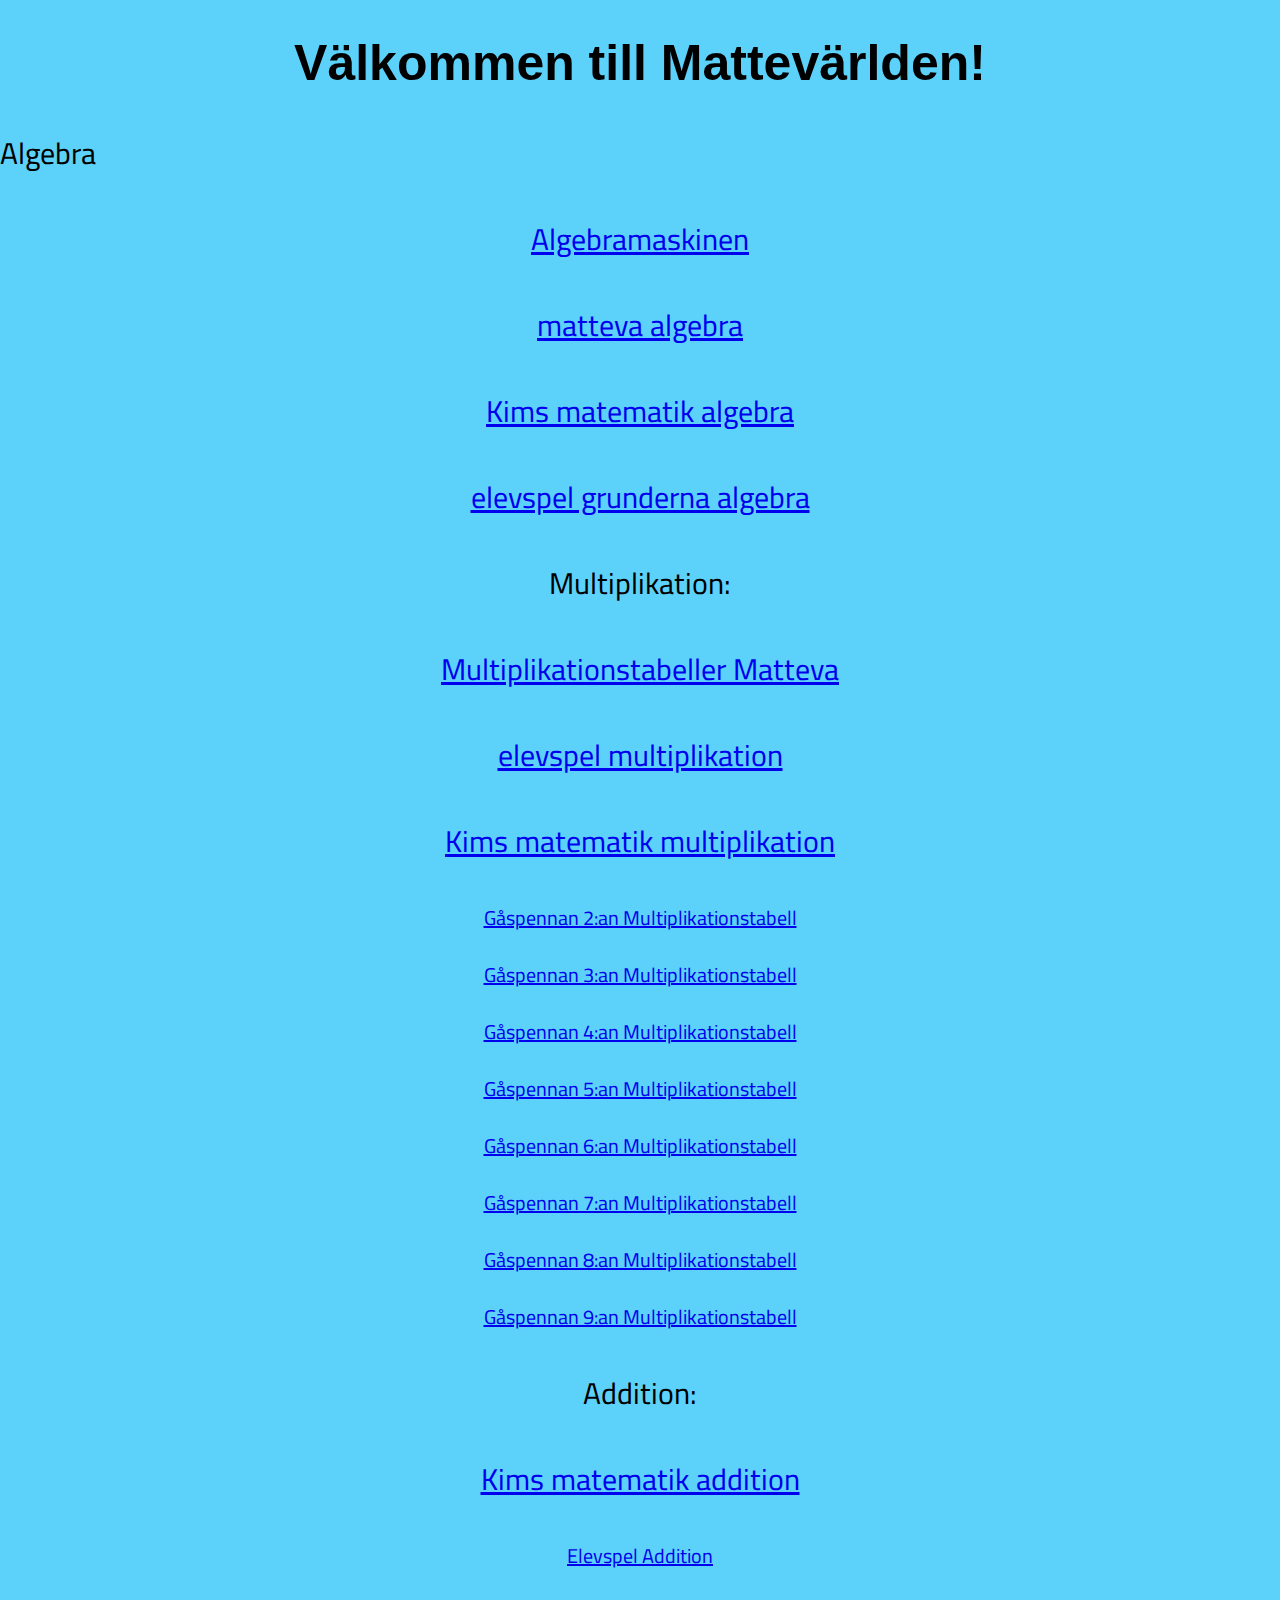
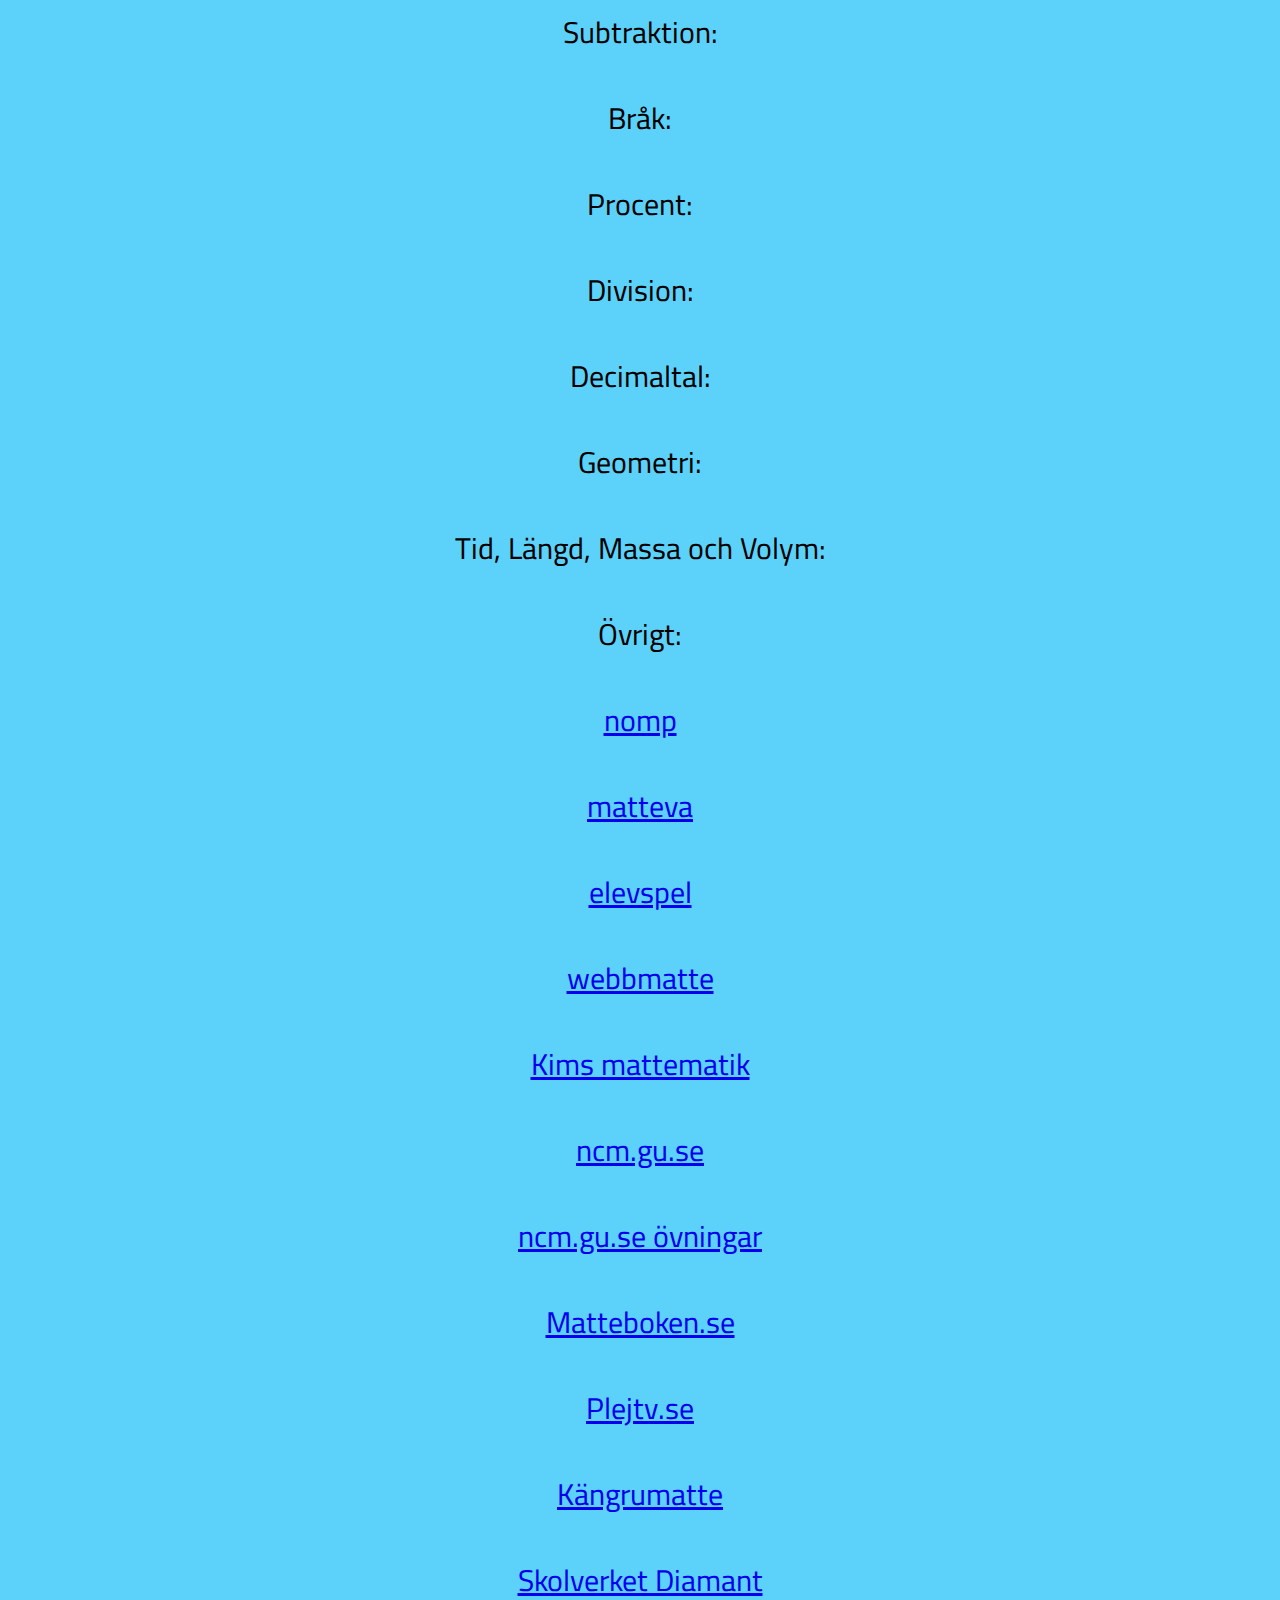
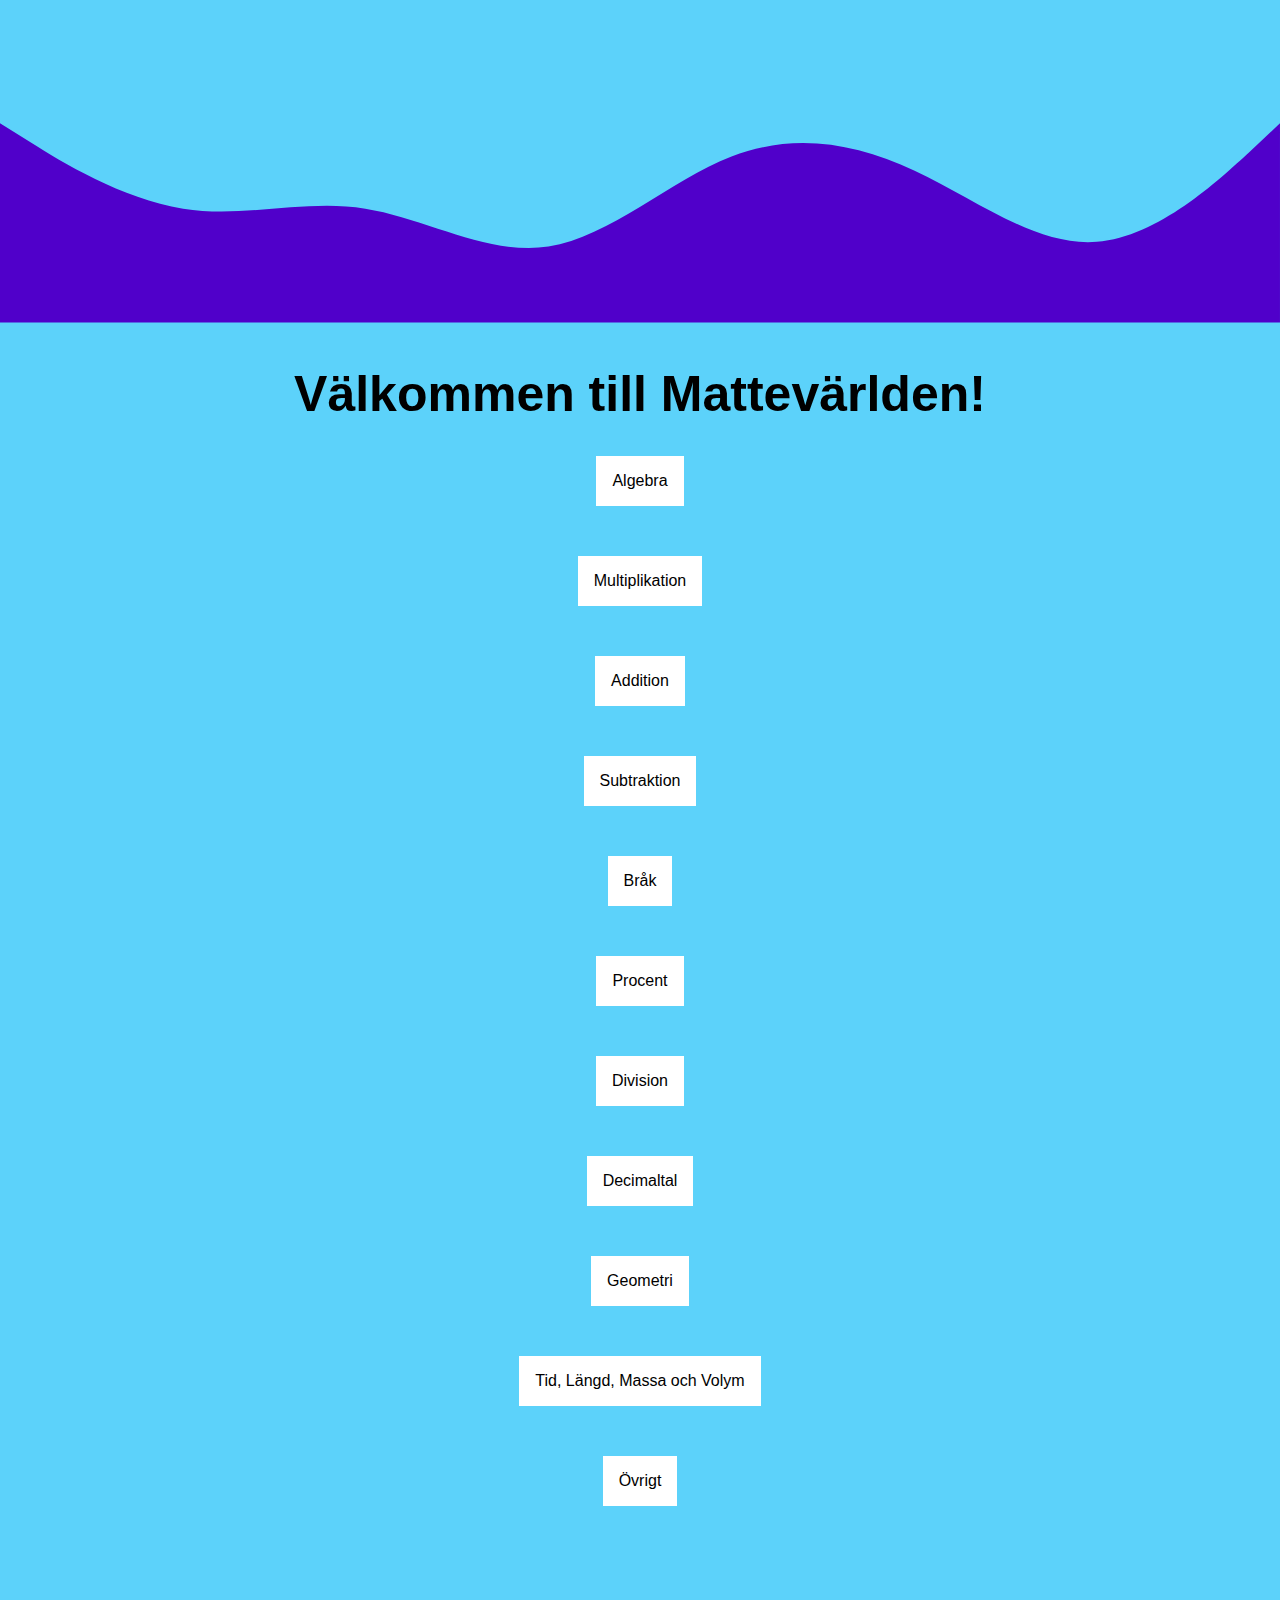
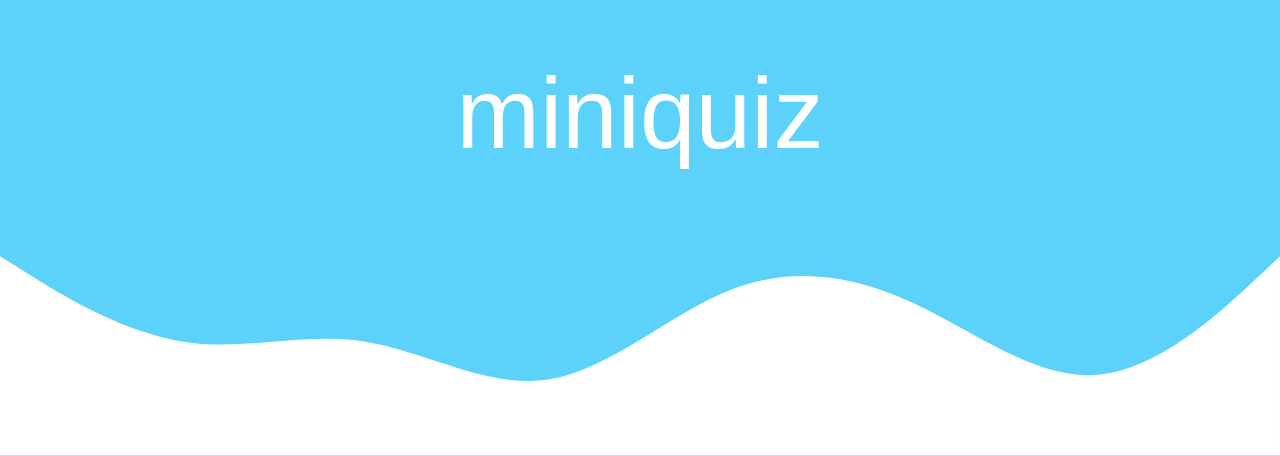
==== commit 8b920472: "Merge branch 'main' of https://github.com/hampu07/hampu07.github.io into main" ====
--- a/index.html
+++ b/index.html
@@ -1,5 +1,6 @@
-<!DOCTYPE html>
+<!DOCTYPE html> 
 <html>
+
 <body>
 <head><link rel="preconnect" href="https://fonts.gstatic.com">
     <link href="https://fonts.googleapis.com/css2?family=Cairo&display=swap" rel="stylesheet"> <link rel="stylesheet" href="css.css"></head>
@@ -63,6 +64,187 @@
 
 
 <svg class="zao" xmlns="http://www.w3.org/2000/svg" viewBox="0 0 1440 330"><path fill="#5000ca" fill-opacity="1" d="M0,96L34.3,117.3C68.6,139,137,181,206,192C274.3,203,343,181,411,192C480,203,549,245,617,234.7C685.7,224,754,160,823,133.3C891.4,107,960,117,1029,149.3C1097.1,181,1166,235,1234,229.3C1302.9,224,1371,160,1406,128L1440,96L1440,320L1405.7,320C1371.4,320,1303,320,1234,320C1165.7,320,1097,320,1029,320C960,320,891,320,823,320C754.3,320,686,320,617,320C548.6,320,480,320,411,320C342.9,320,274,320,206,320C137.1,320,69,320,34,320L0,320Z"></path></svg>
-</body>
+
+    <body>
+        <head>
+            <script src="script.js"></script>
+            <link rel="preconnect" href="https://fonts.gstatic.com">
+ 
+
+ 
+ 
+            <link href="https://fonts.googleapis.com/css2?family=Cairo&display=swap" rel="stylesheet"> 
+            <link rel="stylesheet" href="css.css">
+            <meta name="viewport" content="width-device-width, initial-scale=1.0, maximum-scale=1.0, user-scalable=0">
+            <title>Mattevärlden</title>
+ 
+
+
+ 
+            <link href="https://fonts.googleapis.com/css2?family=Cairo&display=swap" rel="stylesheet"> <link rel="stylesheet" href="css.css">
+            <meta name="viewport" content="width-device-width, initial-scale=1.0, maximum-scale=1.0, user-scalable=0">
+        </head>
+        <h1 class="välkommen">Välkommen till Mattevärlden!</h1>
+        <div class="margin-bottom">
+            <div class="dropdown">
+                <button class="dropbtn">Algebra</button>
+                <div class="center">
+                    <div class="dropdown-content">
+                        <a href="https://www.youtube.com/watch?v=0Ds8LpSkqWY">Algebramaskinen</a>
+                        <a href="http://www.matteva.fi/algebra/index.html">matteva algebra</a>
+                        <a href="https://www.kimsmatematik.com/algebra.html">Kims matematik algebra</a>
+                        <a href="https://www.elevspel.se/amnen/matematik/7402-algebra-grunderna.html">elevspel grunderna algebra</a>
+                    </div>
+                </div>
+            </div>
+        </div>
+        <div class="margin-bottom">
+            <div class="dropdown">
+                <button class="dropbtn">Multiplikation</button>
+                <div class="center">
+                    <div class="dropdown-content">
+                        <a href="http://www.matteva.fi/huvudrakning/tabellerna.html">Multiplikationstabeller Matteva </a>
+                        <a href=https://www.elevspel.se/amnen/matematik/multiplikation.html>elevspel multiplikation</a>
+                        <a href=https://www.kimsmatematik.com/multiplikation.html>Kims matematik multiplikation</a>
+                        <a href="https://www.youtube.com/watch?v=QqYTL4wfKlo&list=PLWqUkjggl9QwS7i_dZrJ0aIA1PN2AF0GY">Gåspennan 2:an Multiplikationstabell</a>
+                        <a href="https://www.youtube.com/watch?v=zatueLO0IRU&list=PLWqUkjggl9QwS7i_dZrJ0aIA1PN2AF0GY&index=3">Gåspennan 3:an Multiplikationstabell</a>
+                        <a href="https://www.youtube.com/watch?v=xHz5SS0JpMU&list=PLWqUkjggl9QwS7i_dZrJ0aIA1PN2AF0GY&index=2">Gåspennan 4:an Multiplikationstabell</a>
+                        <a href="https://www.youtube.com/watch?v=DYUSud6bGHw&list=PLWqUkjggl9QwS7i_dZrJ0aIA1PN2AF0GY&index=4">Gåspennan 5:an Multiplikationstabell</a>
+                        <a href="https://www.youtube.com/watch?v=RJeK7eruksA&list=PLWqUkjggl9QwS7i_dZrJ0aIA1PN2AF0GY&index=5">Gåspennan 6:an Multiplikationstabell</a>
+                        <a href="https://www.youtube.com/watch?v=IQt0b15n0yI&list=PLWqUkjggl9QwS7i_dZrJ0aIA1PN2AF0GY&index=6">Gåspennan 7:an Multiplikationstabell</a>
+                        <a href="https://www.youtube.com/watch?v=Jrm916RnT2Y&list=PLWqUkjggl9QwS7i_dZrJ0aIA1PN2AF0GY&index=8">Gåspennan 8:an Multiplikationstabell</a>
+                        <a href="https://www.youtube.com/watch?v=sK-Ppu2NeN8&list=PLWqUkjggl9QwS7i_dZrJ0aIA1PN2AF0GY&index=7">Gåspennan 9:an Multiplikationstabell</a>
+                    </div>
+                </div>
+            </div>
+        </div>
+        <div class="margin-bottom">
+            <div class="dropdown">
+                <button class="dropbtn">Addition</button>
+                <div class="center">
+                    <div class="dropdown-content">
+                        <a href="https://www.kimsmatematik.com/subtraktion.html">Kims matematik addition</a>
+                        <a href=https://www.elevspel.se/amnen/matematik/addition.html>Elevspel Addition</a>
+                    </div>
+                </div>
+            </div>
+        </div>
+        <div class="margin-bottom">
+            <div class="dropdown">
+                <button class="dropbtn">Subtraktion</button>
+                <div class="center">
+                    <div class="dropdown-content">
+                        <a href="#">N/A</a>
+                        <a href="#">N/A</a>
+                        <a href="#">N/A</a>
+                    </div>
+                </div>
+            </div>
+        </div>
+        <div class="margin-bottom">
+            <div class="dropdown">
+                <button class="dropbtn">Bråk</button>
+                <div class="center">
+                    <div class="dropdown-content">
+                        <a href="#">N/A</a>
+                        <a href="#">N/A</a>
+                        <a href="#">N/A</a>
+                    </div>
+                </div>
+            </div>
+        </div>
+        <div class="margin-bottom">
+            <div class="dropdown">
+                <button class="dropbtn">Procent</button>
+                <div class="center">
+                    <div class="dropdown-content">
+                        <a href="#">N/A</a>
+                        <a href="#">N/A</a>
+                        <a href="#">N/A</a>
+                    </div>
+                </div>
+            </div>
+        </div>
+        <div class="margin-bottom">
+            <div class="dropdown">
+                <button class="dropbtn">Division</button>
+                <div class="center">
+                    <div class="dropdown-content">
+                        <a href="#">N/A</a>
+                        <a href="#">N/A</a>
+                        <a href="#">N/A</a>
+                    </div>
+                </div>
+            </div>
+        </div>
+        <div class="margin-bottom">
+            <div class="dropdown">
+                <button class="dropbtn">Decimaltal</button>
+                <div class="center">
+                    <div class="dropdown-content">
+                        <a href="#">N/A</a>
+                        <a href="#">N/A</a>
+                        <a href="#">N/A</a>
+                    </div>
+                </div>
+            </div>
+        </div>
+        <div class="margin-bottom">
+            <div class="dropdown">
+                <button class="dropbtn">Geometri</button>
+                <div class="center">
+                    <div class="dropdown-content">
+                        <a href="#">N/A</a>
+                        <a href="#">N/A</a>
+                        <a href="#">N/A</a>
+                    </div>
+                </div>
+            </div>
+        </div>
+        <div class="margin-bottom">
+            <div class="dropdown">
+                <button class="dropbtn">Tid, Längd, Massa och Volym</button>
+                <div class="center">
+                    <div class="dropdown-content">
+                        <a href="#">N/A</a>
+                        <a href="#">N/A</a>
+                        <a href="#">N/A</a>
+                    </div>
+                </div>
+            </div>
+        </div>
+        <div class="margin-bottom">
+            <div class="extra-margin">
+                <div class="dropdown">
+                    <button class="dropbtn">Övrigt</button>
+                    <div class="center">
+                        <div class="dropdown-content">
+                            <a href="https://nomp.se/start/">nomp</a>
+                            <a href="http://www.matteva.fi/">matteva</a>
+                            <a href="https://www.elevspel.se/amnen/matematik/">elevspel</a>
+                            <a href="www.webbmatte.se">webbmatte</a> 
+                            <a href="https://www.kimsmatematik.com/">Kims mattematik</a>
+                            <a href="http://ncm.gu.se/2664">ncm.gu.se</a>
+                            <a href="http://ncm.gu.se/stravorna">ncm.gu.se övningar</a>
+                            <a href="https://www.matteboken.se/">Matteboken.se</a>
+                            <a href="https://plejtv.se/">Plejtv.se</a>
+                            <a href="http://ncm.gu.se/2664">Kängrumatte</a>
+                            <a href="https://www.skolverket.se/undervisning/grundskolan/bedomning-i-grundskolan/bedomningsstod-i-amnen-i-grundskolan/bedomningsstod-matematik-grundskolan">Skolverket Diamant</a>
+                        </div>
+                    </div>
+                </div>
+            </div>
+        </div>
+        <div class="miniquiz">
+            <a href="miniquiz/miniquiz.html" class="miniquiz-text">miniquiz</a>
+        </div>
+        <svg class="zao" xmlns="http://www.w3.org/2000/svg" viewBox="0 0 1440 320"><path fill="white" fill-opacity="1" d="M0,96L34.3,117.3C68.6,139,137,181,206,192C274.3,203,343,181,411,192C480,203,549,245,617,234.7C685.7,224,754,160,823,133.3C891.4,107,960,117,1029,149.3C1097.1,181,1166,235,1234,229.3C1302.9,224,1371,160,1406,128L1440,96L1440,320L1405.7,320C1371.4,320,1303,320,1234,320C1165.7,320,1097,320,1029,320C960,320,891,320,823,320C754.3,320,686,320,617,320C548.6,320,480,320,411,320C342.9,320,274,320,206,320C137.1,320,69,320,34,320L0,320Z"></path></svg>
+    </body>
+ 
+
 </html> 
 
+  
+  
+  
+ 
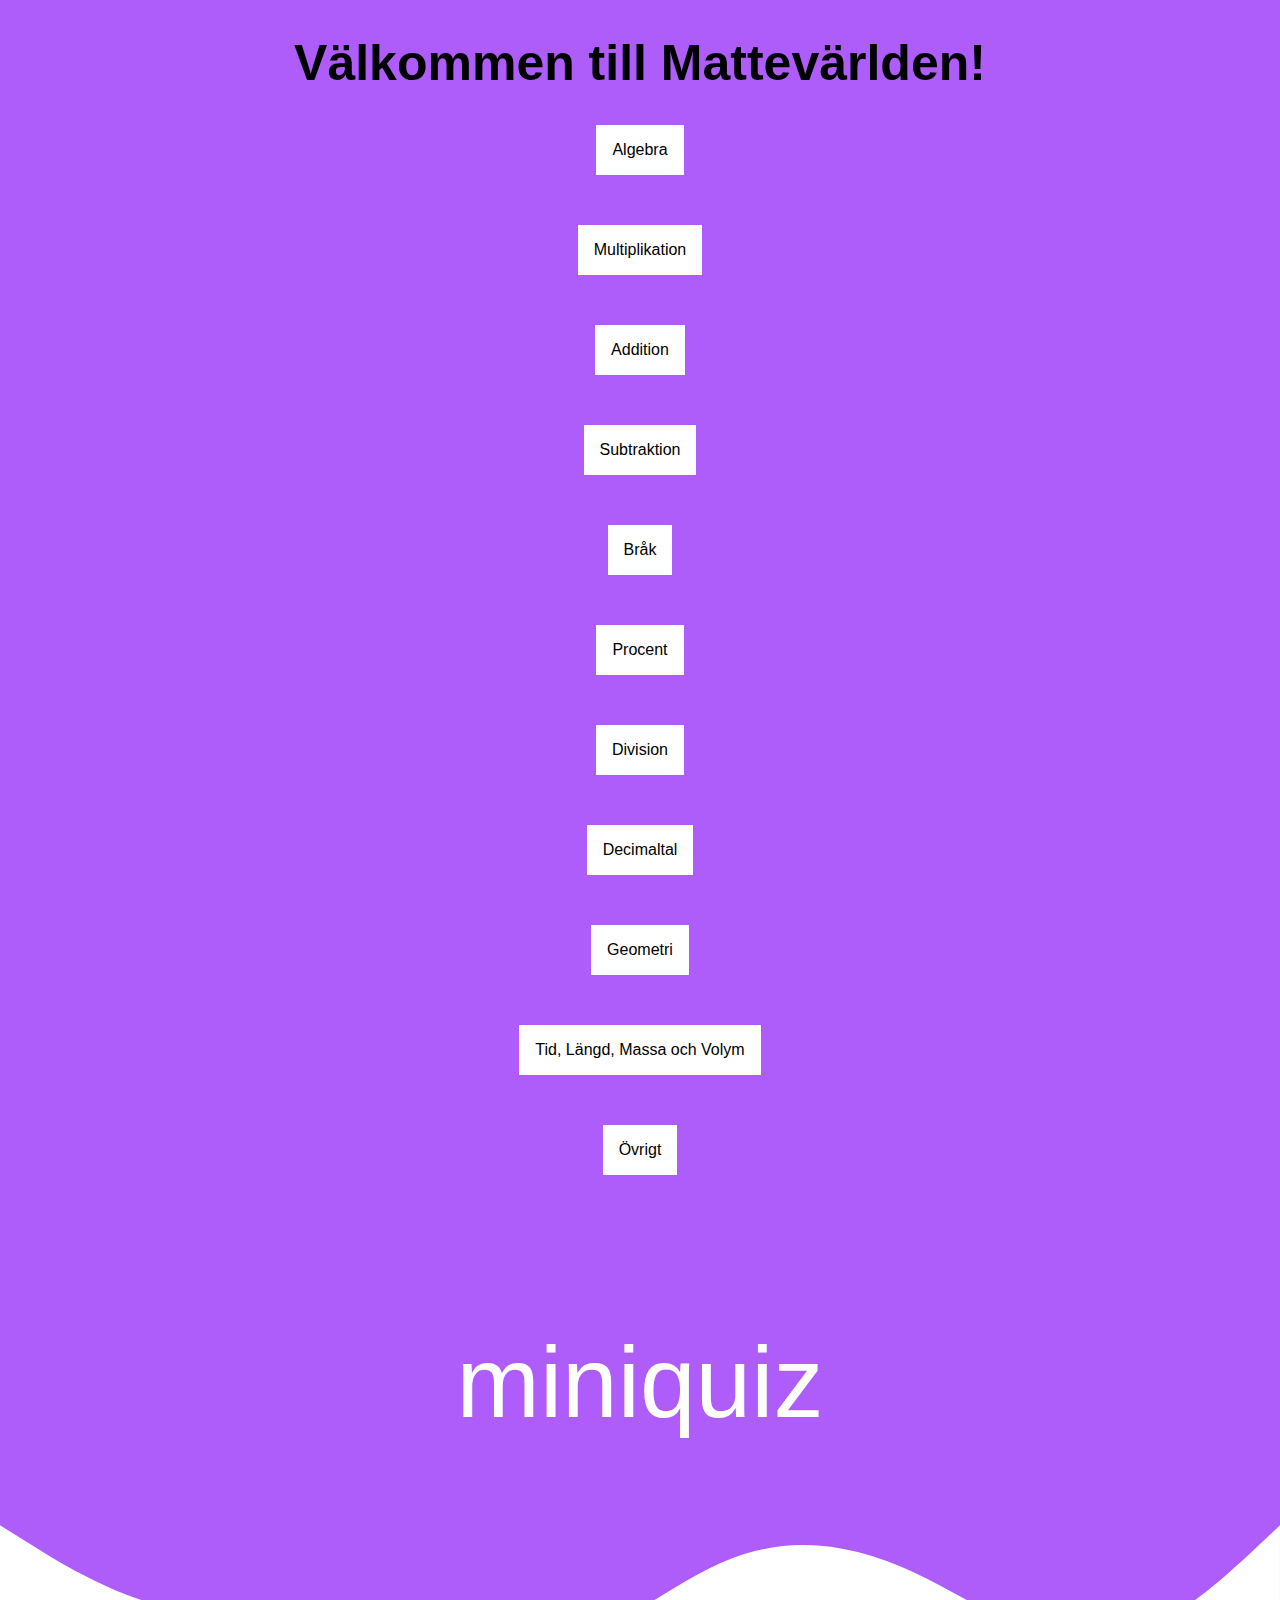
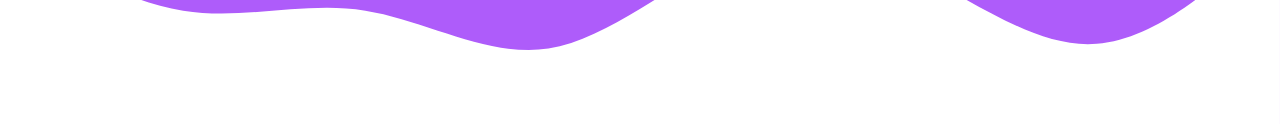
==== commit 868393ca: "app?" ====
--- a/index.html
+++ b/index.html
@@ -5,65 +5,6 @@
 <head><link rel="preconnect" href="https://fonts.gstatic.com">
     <link href="https://fonts.googleapis.com/css2?family=Cairo&display=swap" rel="stylesheet"> <link rel="stylesheet" href="css.css"></head>
 
-<h1 class="välkommen">Välkommen till Mattevärlden!</h1>
-
-<div class="algebra">Algebra</div>
-<p class="Dropdown"> <a href="https://www.youtube.com/watch?v=0Ds8LpSkqWY">Algebramaskinen</a></p>
-<p class="Dropdown"> <a href="http://www.matteva.fi/algebra/index.html">matteva algebra</a> </p>
-<p class="Dropdown"> <a href="https://www.kimsmatematik.com/algebra.html">Kims matematik algebra</a> </p>
-<p class="Dropdown"> <a href="https://www.elevspel.se/amnen/matematik/7402-algebra-grunderna.html">elevspel grunderna algebra</a> </p>
-
-<p class="Multiplikation">Multiplikation:</p>
-<p class="mattevamultiplikationtabell"> <a href="http://www.matteva.fi/huvudrakning/tabellerna.html">Multiplikationstabeller Matteva </a></p>
-<p class="elevspel multiplika"> <a href=https://www.elevspel.se/amnen/matematik/multiplikation.html>elevspel multiplikation</a> </p>
-<p class="Kimsmattemulti"> <a href=https://www.kimsmatematik.com/multiplikation.html>Kims matematik multiplikation</a></p>
-<p class="gåspennan"> <a href="https://www.youtube.com/watch?v=QqYTL4wfKlo&list=PLWqUkjggl9QwS7i_dZrJ0aIA1PN2AF0GY">Gåspennan 2:an Multiplikationstabell</a> </p>
-<p class="gåspennan 3"> <a href="https://www.youtube.com/watch?v=zatueLO0IRU&list=PLWqUkjggl9QwS7i_dZrJ0aIA1PN2AF0GY&index=3">Gåspennan 3:an Multiplikationstabell</a></p>
-<p class="gåspennan 4"> <a href="https://www.youtube.com/watch?v=xHz5SS0JpMU&list=PLWqUkjggl9QwS7i_dZrJ0aIA1PN2AF0GY&index=2">Gåspennan 4:an Multiplikationstabell</a></p>
-<p class="gåspennan 5"> <a href="https://www.youtube.com/watch?v=DYUSud6bGHw&list=PLWqUkjggl9QwS7i_dZrJ0aIA1PN2AF0GY&index=4">Gåspennan 5:an Multiplikationstabell</a></p>
-<p class="gåspennan 6"> <a href="https://www.youtube.com/watch?v=RJeK7eruksA&list=PLWqUkjggl9QwS7i_dZrJ0aIA1PN2AF0GY&index=5">Gåspennan 6:an Multiplikationstabell</a></p>
-<p class="gåspennan 7"> <a href="https://www.youtube.com/watch?v=IQt0b15n0yI&list=PLWqUkjggl9QwS7i_dZrJ0aIA1PN2AF0GY&index=6">Gåspennan 7:an Multiplikationstabell</a></p>
-<p class="gåspennan 8"> <a href="https://www.youtube.com/watch?v=Jrm916RnT2Y&list=PLWqUkjggl9QwS7i_dZrJ0aIA1PN2AF0GY&index=8">Gåspennan 8:an Multiplikationstabell</a></p>
-<p class="gåspennan 9"> <a href="https://www.youtube.com/watch?v=sK-Ppu2NeN8&list=PLWqUkjggl9QwS7i_dZrJ0aIA1PN2AF0GY&index=7">Gåspennan 9:an Multiplikationstabell</a></p>
-
-
-
-
-<p class="addition">Addition:</h2>
-<p class="kimsmattepluss"> <a href="https://www.kimsmatematik.com/subtraktion.html">Kims matematik addition</a></p>
-<p class="elevspelpluss"> <a href=https://www.elevspel.se/amnen/matematik/addition.html>Elevspel Addition</a></p>
-
-
-
-<p class="subtraktion">Subtraktion:</p>
-
-<p class="bråk">Bråk:</p>
-
-<p class="procent">Procent:</p>
-
-<p class="division">Division:</p>
-
-<p class="decimaltal">Decimaltal:</p>
-
-<p class="Geometri">Geometri:</p>
-
-<p class="tidmassalängvolym">Tid, Längd, Massa och Volym:</p>
-
-<p class="övrigt">Övrigt:</p>
-<p class="nomp"> <a href="https://nomp.se/start/">nomp</a> </p>
-<p class="matteva"> <a href="http://www.matteva.fi/">matteva</a></p>
-<p> <a href="https://www.elevspel.se/amnen/matematik/">elevspel</a></p>
-<p> <a href="www.webbmatte.se">webbmatte</a> </p>
-<p class="kimsmattematik"> <a href="https://www.kimsmatematik.com/">Kims mattematik</a></p>
-<p class="ncm.gu.se"> <a href="http://ncm.gu.se/2664">ncm.gu.se</a>
-<p class="ncm.gu.se strävorna"> <a href="http://ncm.gu.se/stravorna">ncm.gu.se övningar</a></p>
-<p class="matteboken.se"> <a href="https://www.matteboken.se/">Matteboken.se</a></p>
-<p class="plejtv.se"> <a href="https://plejtv.se/">Plejtv.se</a></p>
-<p class="kängrumatte"> <a href="http://ncm.gu.se/2664">Kängrumatte</a></p>
-<p class="diamant"> <a href="https://www.skolverket.se/undervisning/grundskolan/bedomning-i-grundskolan/bedomningsstod-i-amnen-i-grundskolan/bedomningsstod-matematik-grundskolan">Skolverket Diamant</a></p>
-
-
-<svg class="zao" xmlns="http://www.w3.org/2000/svg" viewBox="0 0 1440 330"><path fill="#5000ca" fill-opacity="1" d="M0,96L34.3,117.3C68.6,139,137,181,206,192C274.3,203,343,181,411,192C480,203,549,245,617,234.7C685.7,224,754,160,823,133.3C891.4,107,960,117,1029,149.3C1097.1,181,1166,235,1234,229.3C1302.9,224,1371,160,1406,128L1440,96L1440,320L1405.7,320C1371.4,320,1303,320,1234,320C1165.7,320,1097,320,1029,320C960,320,891,320,823,320C754.3,320,686,320,617,320C548.6,320,480,320,411,320C342.9,320,274,320,206,320C137.1,320,69,320,34,320L0,320Z"></path></svg>
 
     <body>
         <head>
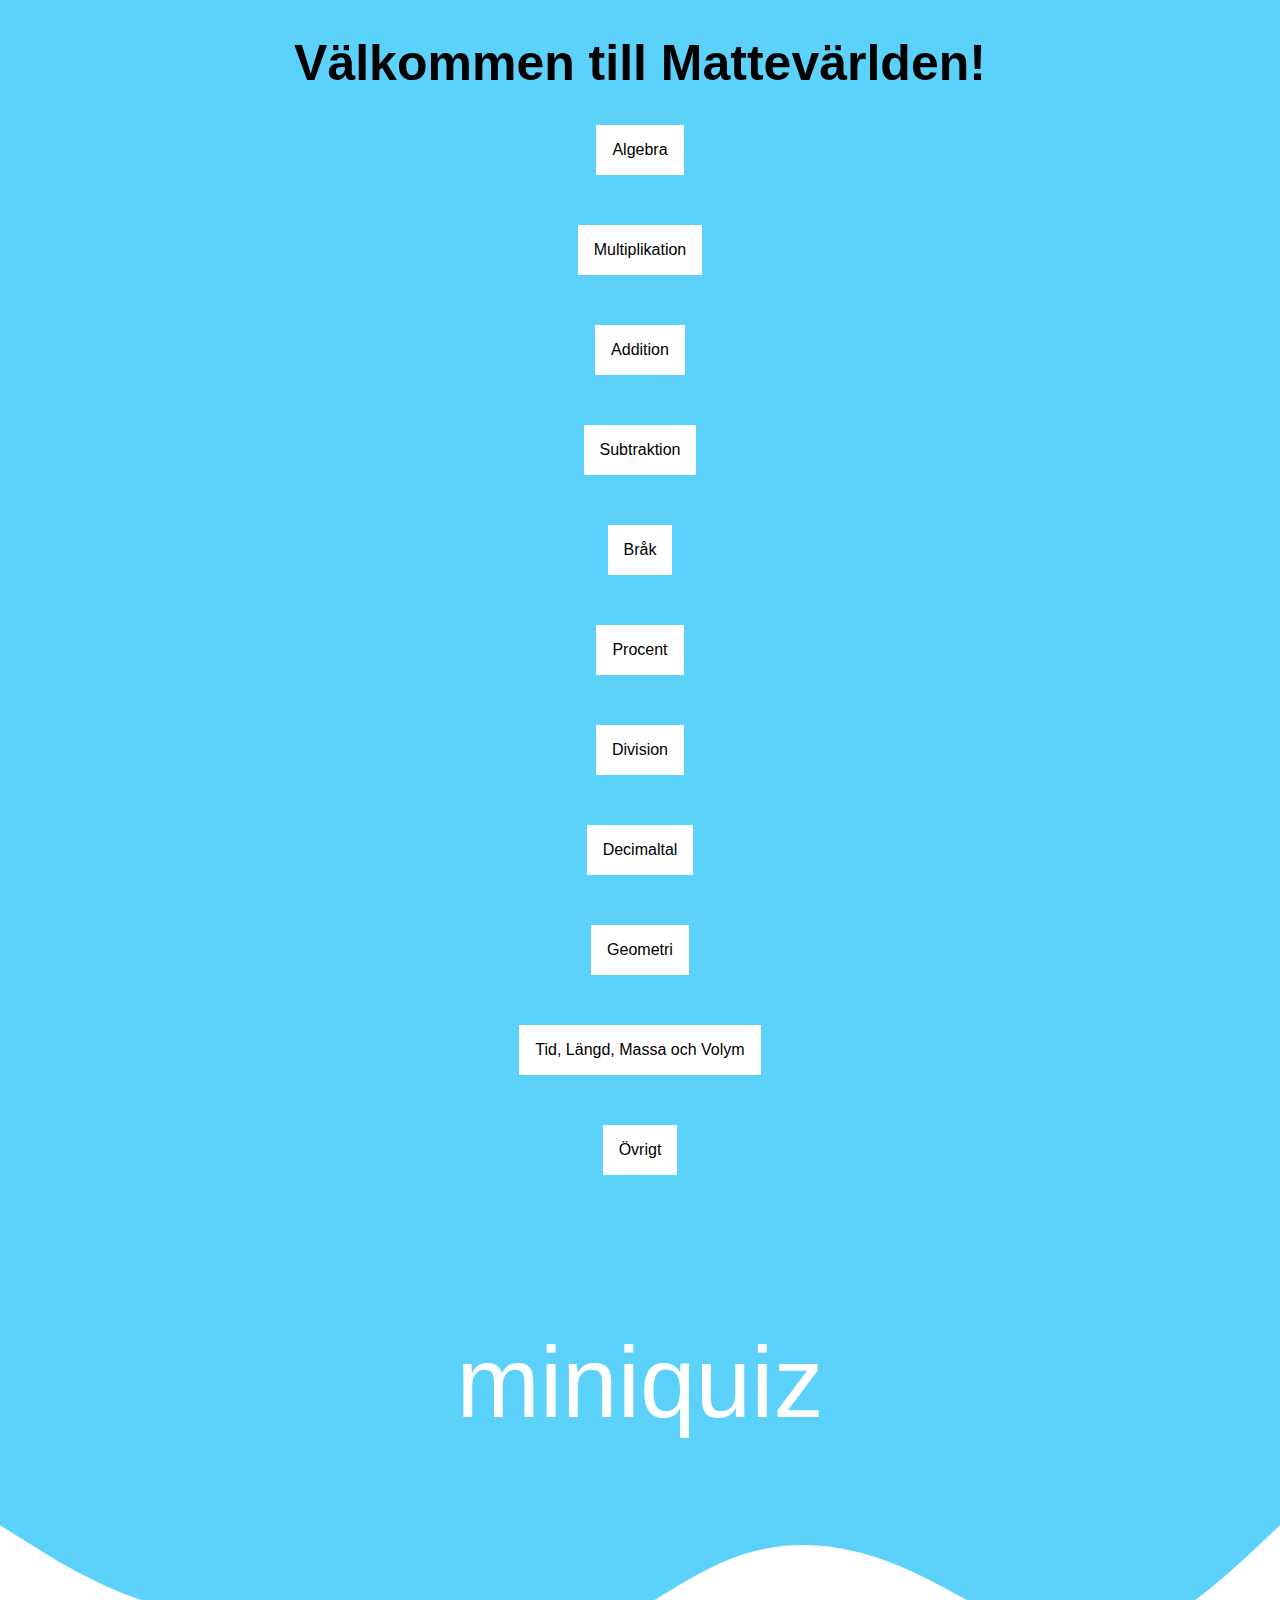
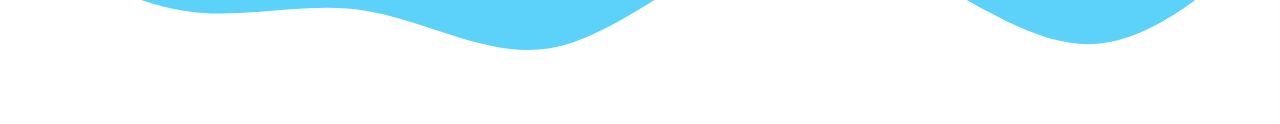
==== commit f6affc26: "Update index.html" ====
--- a/index.html
+++ b/index.html
@@ -4,24 +4,14 @@
 <body>
 <head><link rel="preconnect" href="https://fonts.gstatic.com">
     <link href="https://fonts.googleapis.com/css2?family=Cairo&display=swap" rel="stylesheet"> <link rel="stylesheet" href="css.css"></head>
-
-
     <body>
         <head>
             <script src="script.js"></script>
-            <link rel="preconnect" href="https://fonts.gstatic.com">
- 
-
- 
- 
+            <link rel="preconnect" href="https://fonts.gstatic.com"/>
             <link href="https://fonts.googleapis.com/css2?family=Cairo&display=swap" rel="stylesheet"> 
             <link rel="stylesheet" href="css.css">
             <meta name="viewport" content="width-device-width, initial-scale=1.0, maximum-scale=1.0, user-scalable=0">
             <title>Mattevärlden</title>
- 
-
-
- 
             <link href="https://fonts.googleapis.com/css2?family=Cairo&display=swap" rel="stylesheet"> <link rel="stylesheet" href="css.css">
             <meta name="viewport" content="width-device-width, initial-scale=1.0, maximum-scale=1.0, user-scalable=0">
         </head>
@@ -181,8 +171,6 @@
         </div>
         <svg class="zao" xmlns="http://www.w3.org/2000/svg" viewBox="0 0 1440 320"><path fill="white" fill-opacity="1" d="M0,96L34.3,117.3C68.6,139,137,181,206,192C274.3,203,343,181,411,192C480,203,549,245,617,234.7C685.7,224,754,160,823,133.3C891.4,107,960,117,1029,149.3C1097.1,181,1166,235,1234,229.3C1302.9,224,1371,160,1406,128L1440,96L1440,320L1405.7,320C1371.4,320,1303,320,1234,320C1165.7,320,1097,320,1029,320C960,320,891,320,823,320C754.3,320,686,320,617,320C548.6,320,480,320,411,320C342.9,320,274,320,206,320C137.1,320,69,320,34,320L0,320Z"></path></svg>
     </body>
- 
-
 </html> 
 
   
